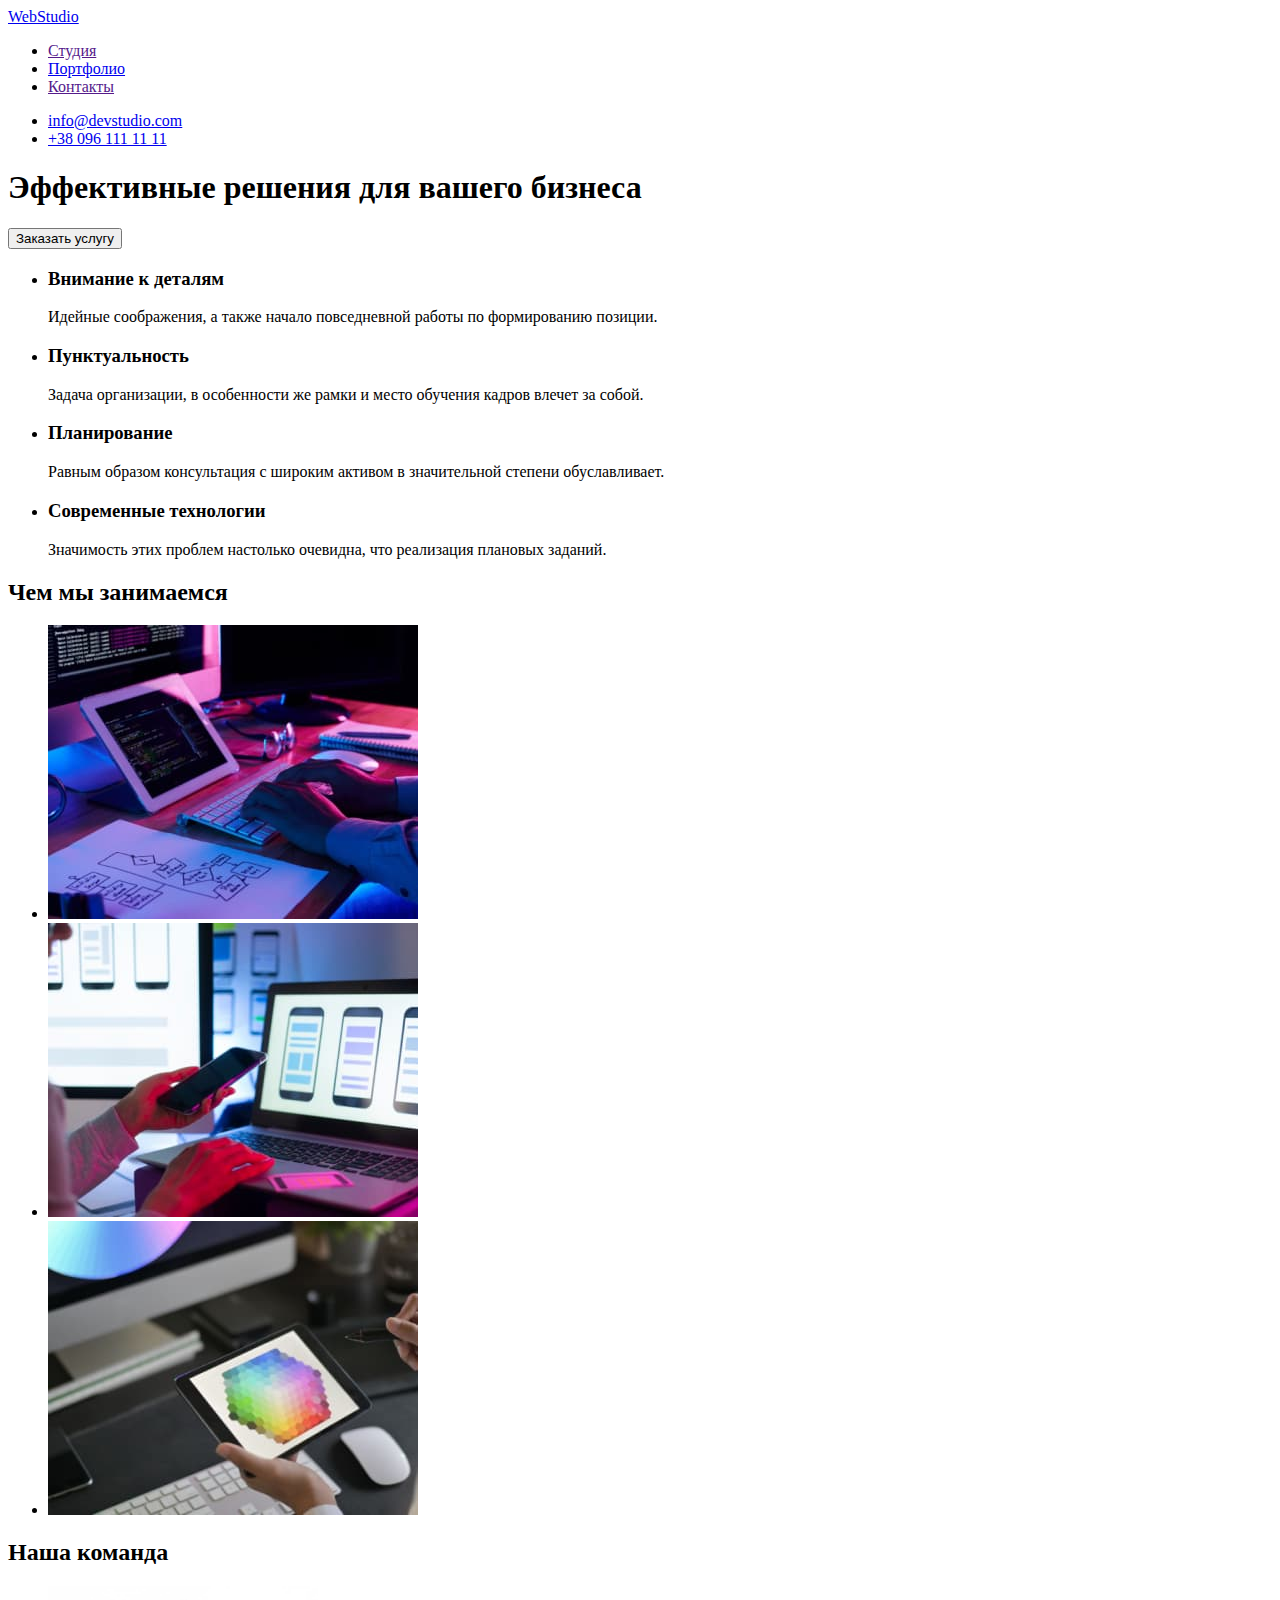
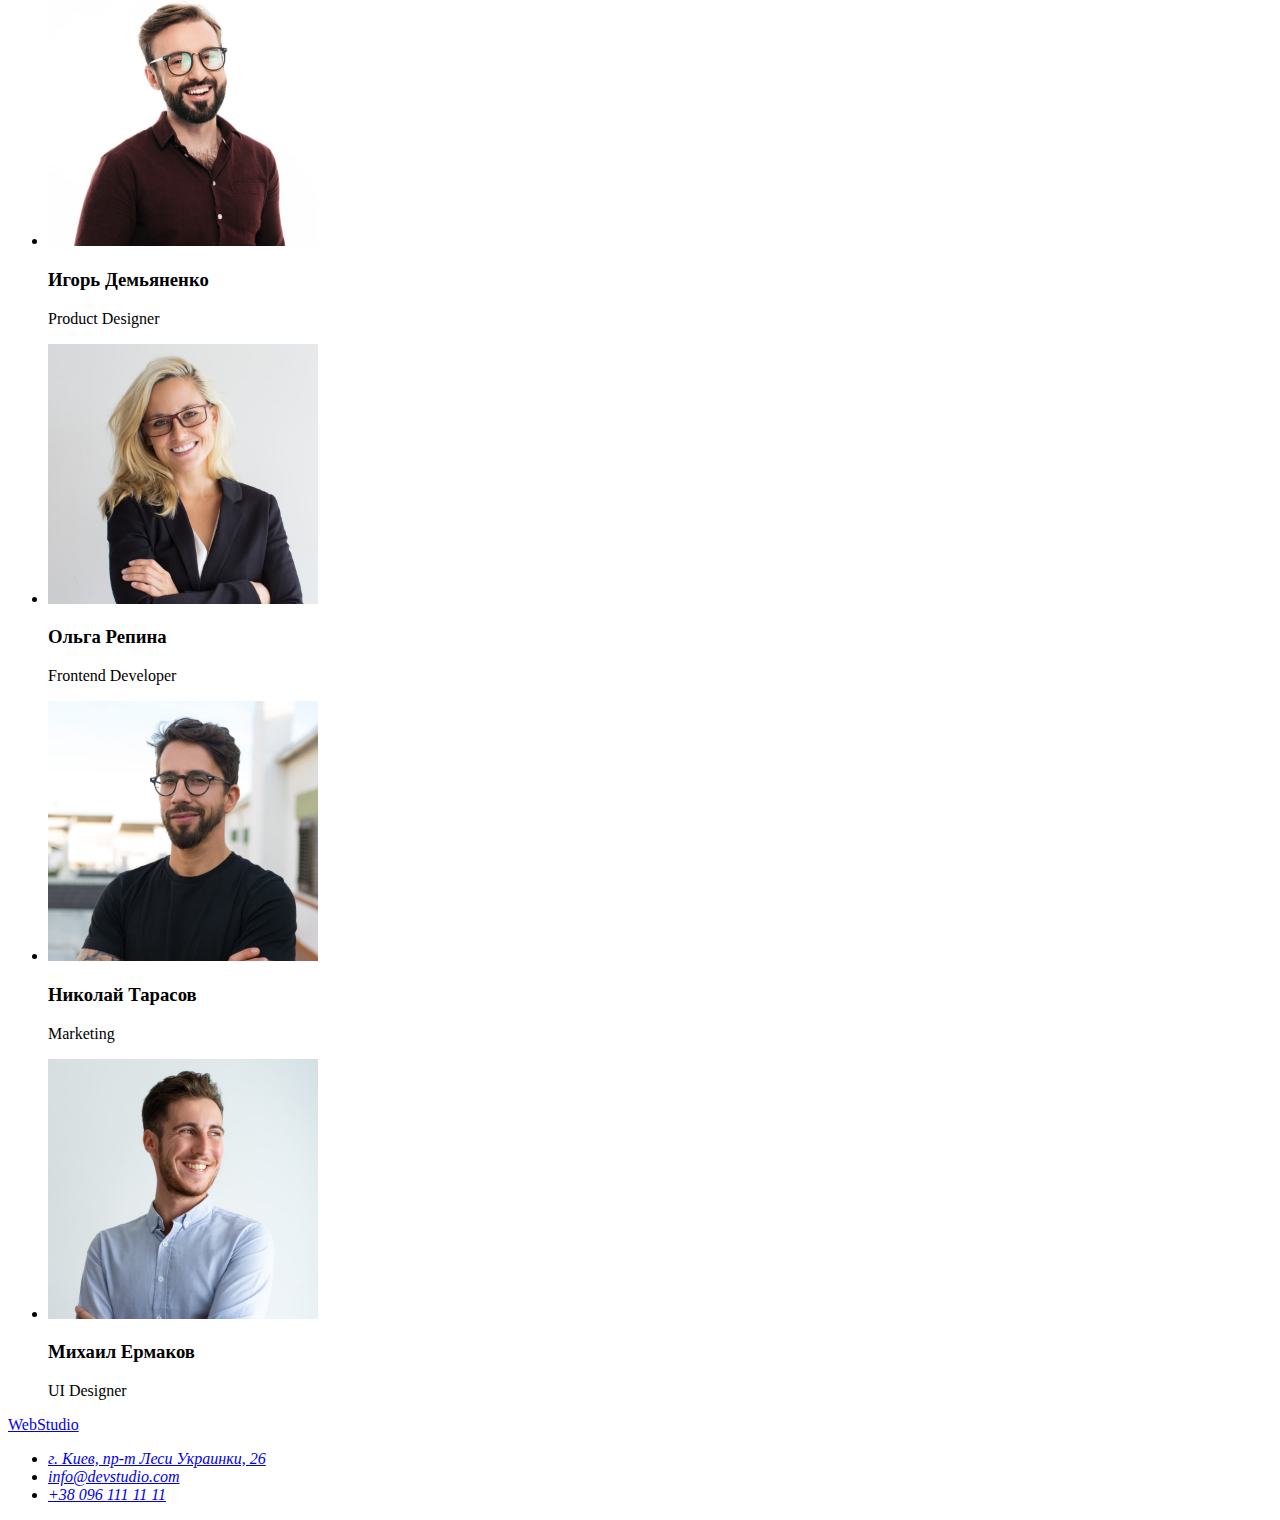
==== index.html @ f6ebe07a "добавил портфолио" ====
<!DOCTYPE html>
<html lang="ru">
  <head>
    <meta charset="UTF-8" />
    <meta http-equiv="X-UA-Compatible" content="IE=edge" />
    <meta name="viewport" content="width=device-width, initial-scale=1.0" />
    <title>Document</title>
    <link rel="stylesheet" href="./css/style.css" />
    <link rel="preconnect" href="https://fonts.gstatic.com" />
  </head>

  <body>
    <!-- Шапка сайта -->
    <header>
      <a href="/" lang="en"> WebStudio </a>
      <nav>
        <ul>
          <li><a href="">Студия</a></li>
          <li><a href="portfolio.html">Портфолио</a></li>
          <li><a href="">Контакты</a></li>
        </ul>
      </nav>
      <ul>
        <li><a href="mailto:info@devstudio.com">info@devstudio.com</a></li>
        <li><a href="tel:+380961111111">+38 096 111 11 11</a></li>
      </ul>
    </header>
    <main>
      <div>
        <!--Герой-->
        <section class="hero">
          <h1>Эффективные решения для вашего бизнеса</h1>
          <button type="button">Заказать услугу</button>
        </section>
      </div>
      <!--Сильные стороны-->
      <section>
        <ul>
          <li>
            <h3>Внимание к деталям</h3>
            <p>Идейные соображения, а также начало повседневной работы по формированию позиции.</p>
          </li>
          <li>
            <h3>Пунктуальность</h3>
            <p>
              Задача организации, в особенности же рамки и место обучения кадров влечет за собой.
            </p>
          </li>
          <li>
            <h3>Планирование</h3>
            <p>
              Равным образом консультация с широким активом в значительной степени обуславливает.
            </p>
          </li>
          <li>
            <h3>Современные технологии</h3>
            <p>Значимость этих проблем настолько очевидна, что реализация плановых заданий.</p>
          </li>
        </ul>
        <h2>Чем мы занимаемся</h2>
        <ul>
          <li>
            <img
              src="./images/img-1.jpg"
              alt="Кто то печатает на ноутбуке"
              width="370"
              height="294"
            />
          </li>
          <li>
            <img
              src="./images/img-2.jpg"
              alt="Кто держит в руках телефон и смотрит в ноутбук"
              width="370"
              height="294"
            />
          </li>
          <li>
            <img
              src="./images/img-3.jpg"
              alt="Кто то смотрит в планшет с картинкой"
              width="370"
              height="294"
            />
          </li>
        </ul>
      </section>
      <!-- Наша команда -->
      <section>
        <h2>Наша команда</h2>
        <ul>
          <li>
            <img
              src="./images/igor-1.jpg"
              alt="фото мужчины в красной рубашке"
              width="270"
              height="260"
            />
            <h3>Игорь Демьяненко</h3>
            <p lang="en">Product Designer</p>
          </li>
        </ul>
        <ul>
          <li>
            <img src="./images/olga.jpg" alt="фото женщины в пиджаке" width="270" height="260" />
            <h3>Ольга Репина</h3>
            <p lang="en">Frontend Developer</p>
          </li>
        </ul>
        <ul>
          <li>
            <img
              src="./images/mihail.jpg"
              alt="фото мужчины в синей рубашке"
              width="270"
              height="260"
            />
            <h3>Николай Тарасов</h3>
            <p lang="en">Marketing</p>
          </li>
        </ul>
        <ul>
          <li>
            <img
              src="./images/nikolay.jpg"
              alt="фото мужчины в черной футболке"
              width="270"
              height="260"
            />
            <h3>Михаил Ермаков</h3>
            <p lang="en">UI Designer</p>
          </li>
        </ul>
      </section>
    </main>
    <!--Подвал-->
    <footer>
      <a href="/" lang="en"> WebStudio </a>
      <address>
        <ul>
          <li><a href="г.Киев,пр-т-Леси-Украинки,26">г. Киев, пр-т Леси Украинки, 26</a></li>
          <li><a href="mailto:info@devstudio.com">info@devstudio.com</a></li>
          <li><a href="tel:+380961111111">+38 096 111 11 11</a></li>
        </ul>
      </address>
    </footer>
  </body>
</html>
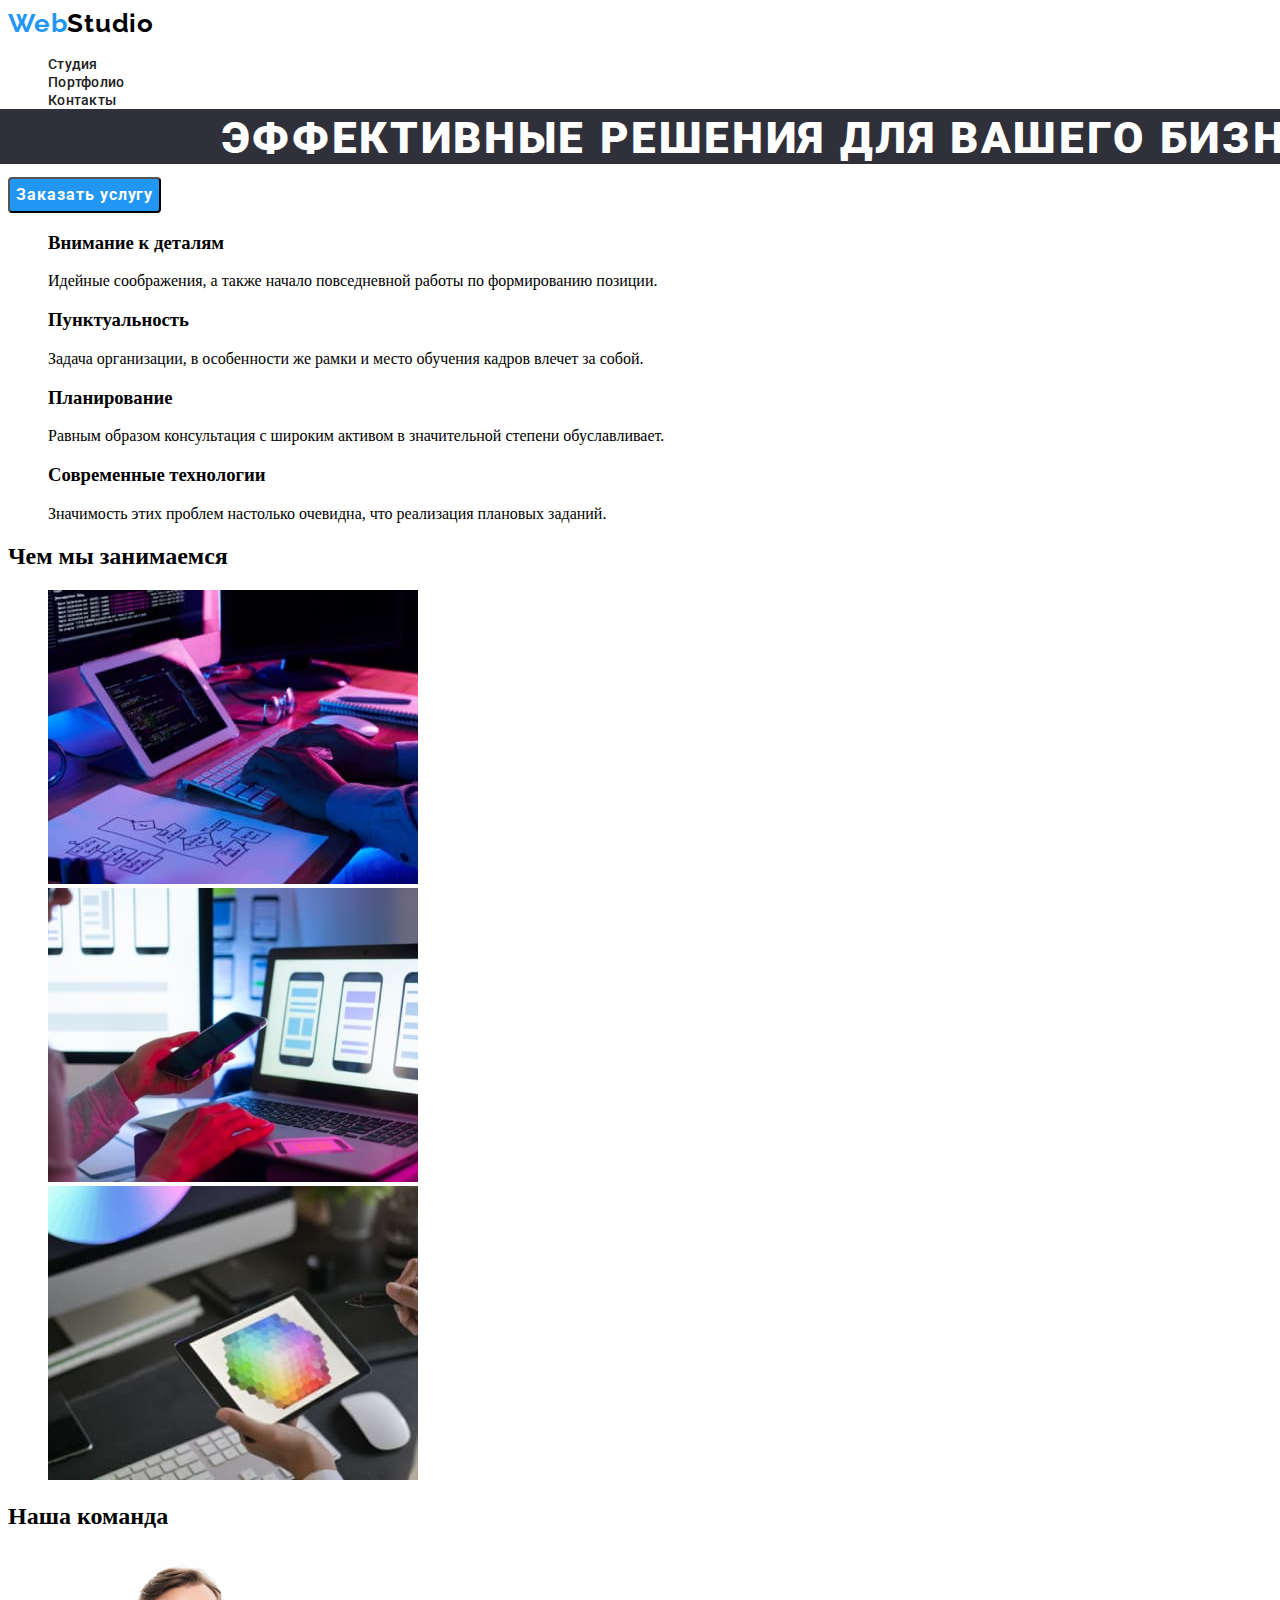
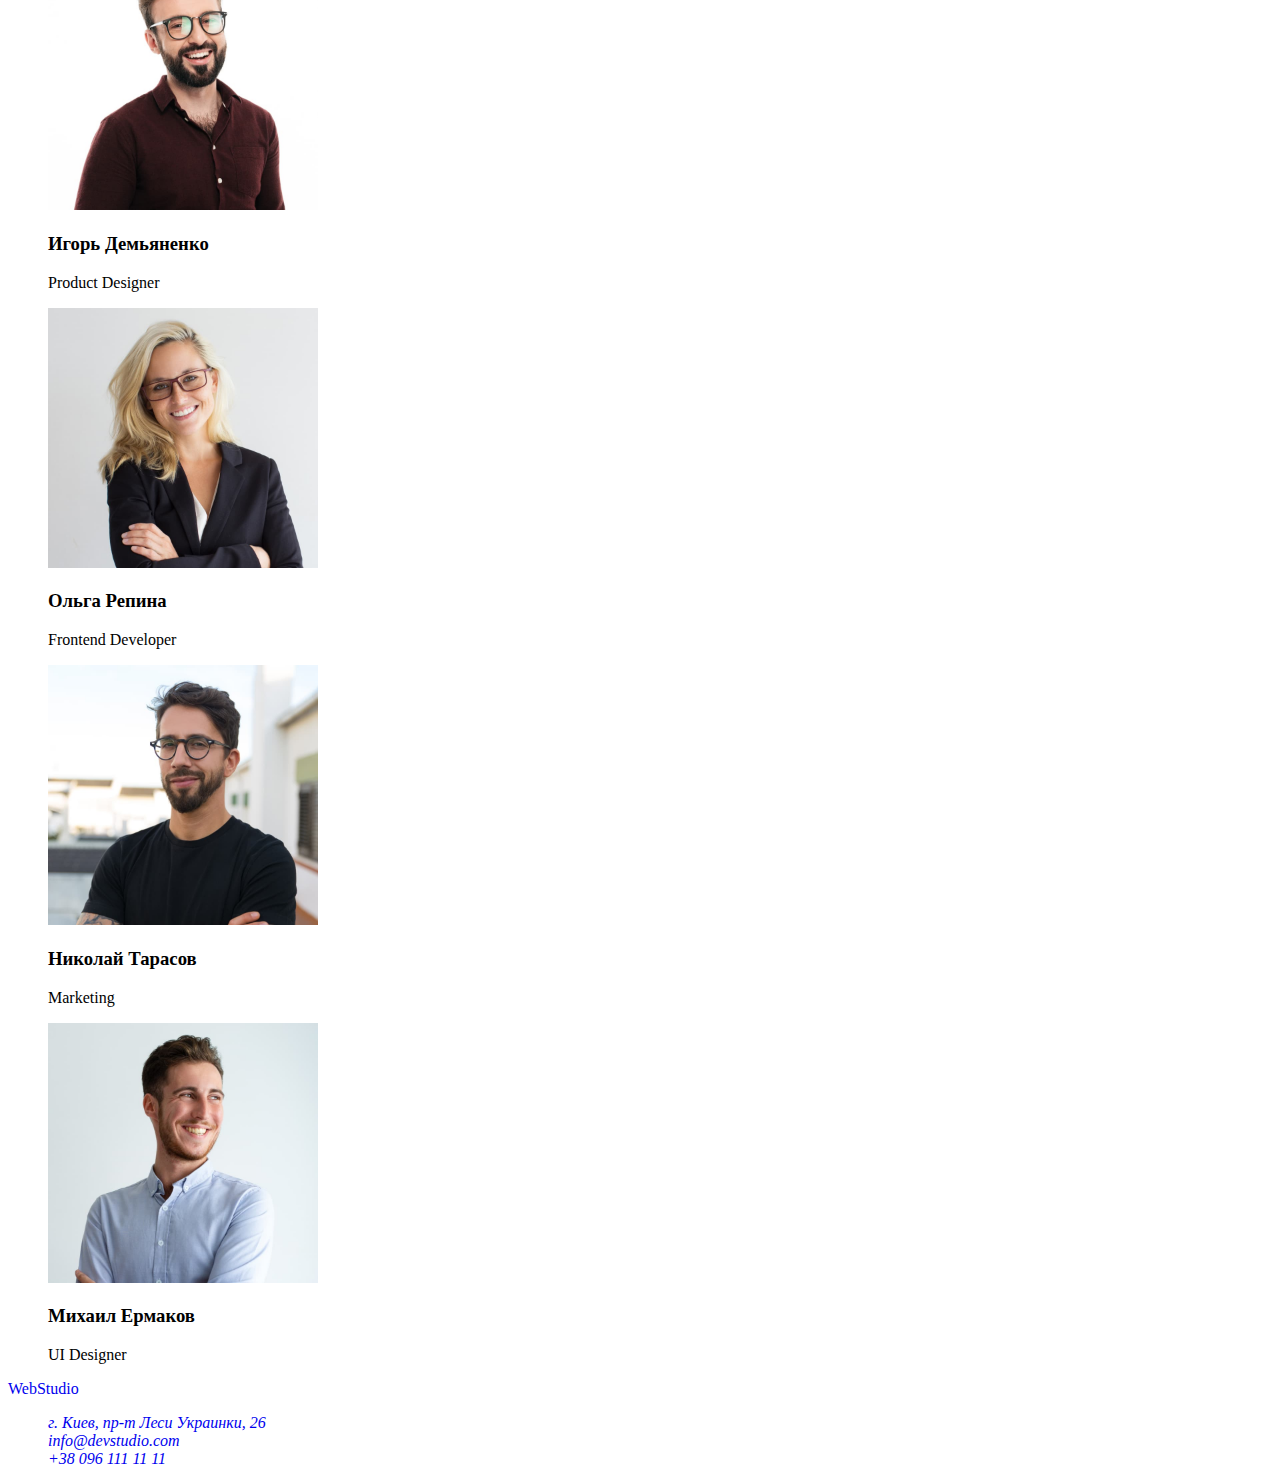
==== commit 668c1b3c: "добавил стили" ====
--- a/index.html
+++ b/index.html
@@ -5,37 +5,44 @@
     <meta http-equiv="X-UA-Compatible" content="IE=edge" />
     <meta name="viewport" content="width=device-width, initial-scale=1.0" />
     <title>Document</title>
+    <link rel="preconnect" href="https://fonts.googleapis.com" />
+    <link rel="preconnect" href="https://fonts.gstatic.com" crossorigin />
+    <link
+      href="https://fonts.googleapis.com/css2?family=Raleway:wght@700&family=Roboto:wght@400;500;700;900&display=swap"
+      rel="stylesheet"
+    />
     <link rel="stylesheet" href="./css/style.css" />
-    <link rel="preconnect" href="https://fonts.gstatic.com" />
   </head>
 
   <body>
     <!-- Шапка сайта -->
-    <header>
-      <a href="/" lang="en"> WebStudio </a>
-      <nav>
-        <ul>
-          <li><a href="">Студия</a></li>
-          <li><a href="portfolio.html">Портфолио</a></li>
-          <li><a href="">Контакты</a></li>
+    <header class="header">
+      <a class="link logo" href="/" lang="en">Web<span class="logo-studio">Studio</span></a>
+      <nav class="navigation">
+        <ul class="nav-list list">
+          <li><a class="nav-list-link link" href="">Студия</a></li>
+          <li><a class="nav-list-link link" href="portfolio.html">Портфолио</a></li>
+          <li><a class="nav-list-link link" href="">Контакты</a></li>
         </ul>
       </nav>
-      <ul>
-        <li><a href="mailto:info@devstudio.com">info@devstudio.com</a></li>
-        <li><a href="tel:+380961111111">+38 096 111 11 11</a></li>
+      <ul class="list">
+        <li>
+          <a class="contact-section link" href="mailto:info@devstudio.com">info@devstudio.com</a>
+        </li>
+        <li><a class="contact-section link" href="tel:+380961111111">+38 096 111 11 11</a></li>
       </ul>
     </header>
-    <main>
-      <div>
+    <main class="">
+      <div class="">
         <!--Герой-->
         <section class="hero">
-          <h1>Эффективные решения для вашего бизнеса</h1>
-          <button type="button">Заказать услугу</button>
+          <h1 class="title">Эффективные решения для вашего бизнеса</h1>
+          <button class="modal-btn" type="button">Заказать услугу</button>
         </section>
       </div>
       <!--Сильные стороны-->
-      <section>
-        <ul>
+      <section class="">
+        <ul class="list">
           <li>
             <h3>Внимание к деталям</h3>
             <p>Идейные соображения, а также начало повседневной работы по формированию позиции.</p>
@@ -58,7 +65,7 @@
           </li>
         </ul>
         <h2>Чем мы занимаемся</h2>
-        <ul>
+        <ul class="list">
           <li>
             <img
               src="./images/img-1.jpg"
@@ -86,9 +93,9 @@
         </ul>
       </section>
       <!-- Наша команда -->
-      <section>
+      <section class="">
         <h2>Наша команда</h2>
-        <ul>
+        <ul class="list">
           <li>
             <img
               src="./images/igor-1.jpg"
@@ -100,14 +107,14 @@
             <p lang="en">Product Designer</p>
           </li>
         </ul>
-        <ul>
+        <ul class="list">
           <li>
             <img src="./images/olga.jpg" alt="фото женщины в пиджаке" width="270" height="260" />
             <h3>Ольга Репина</h3>
             <p lang="en">Frontend Developer</p>
           </li>
         </ul>
-        <ul>
+        <ul class="list">
           <li>
             <img
               src="./images/mihail.jpg"
@@ -119,7 +126,7 @@
             <p lang="en">Marketing</p>
           </li>
         </ul>
-        <ul>
+        <ul class="list">
           <li>
             <img
               src="./images/nikolay.jpg"
@@ -134,13 +141,15 @@
       </section>
     </main>
     <!--Подвал-->
-    <footer>
-      <a href="/" lang="en"> WebStudio </a>
-      <address>
-        <ul>
-          <li><a href="г.Киев,пр-т-Леси-Украинки,26">г. Киев, пр-т Леси Украинки, 26</a></li>
-          <li><a href="mailto:info@devstudio.com">info@devstudio.com</a></li>
-          <li><a href="tel:+380961111111">+38 096 111 11 11</a></li>
+    <footer class="">
+      <a class="link" href="/" lang="en"> Web<span class="">Studio</span></a>
+      <address class="contacts">
+        <ul class="list">
+          <li>
+            <a class="link" href="г.Киев,пр-т-Леси-Украинки,26">г. Киев, пр-т Леси Украинки, 26</a>
+          </li>
+          <li><a class="link" href="mailto:info@devstudio.com">info@devstudio.com</a></li>
+          <li><a class="link" href="tel:+380961111111">+38 096 111 11 11</a></li>
         </ul>
       </address>
     </footer>
--- a/css/style.css
+++ b/css/style.css
@@ -0,0 +1,105 @@
+.list {
+  list-style: none;
+}
+.link {
+  text-decoration: none;
+}
+/* Шапка сайта */
+
+.logo {
+  font-family: 'Raleway', sans-serif;
+  font-style: normal;
+  font-weight: bold;
+  font-size: 26px;
+  line-height: 1.19;
+  letter-spacing: 0.03em;
+
+  color: #2196f3;
+}
+.logo-studio {
+  color: #000000;
+}
+.nav-list-link {
+  font-family: 'Roboto', sans-serif;
+  font-weight: 500;
+  font-size: 14px;
+  line-height: 1.14;
+  letter-spacing: 0.02em;
+
+  color: #212121;
+}
+
+.nav-list-link:hover,
+.nav-list-link:focus {
+  color: #2196f3;
+}
+
+.contact-section {
+  font-family: 'Roboto', sans-serif;
+  font-weight: 500;
+  font-size: 14px;
+  line-height: 1.14;
+  letter-spacing: 0.02em;
+
+  color: #757575;
+}
+
+.contact-section:hover,
+.contact-section:focus {
+  color: #2196f3;
+}
+/* Герой */
+.title {
+  font-family: 'Roboto', sans-serif;
+  font-style: normal;
+  font-weight: 900;
+  font-size: 44px;
+  line-height: 1.36;
+  /* or 136% */
+
+  text-align: center;
+  letter-spacing: 0.06em;
+  text-transform: uppercase;
+
+  color: #ffffff;
+
+  position: absolute;
+  width: 1600px;
+  height: 55px;
+  left: 0px;
+  top: 80px;
+
+  background: #2f303a;
+}
+
+.modal-btn {
+  /* position: absolute;
+  width: 200px;
+  height: 50px;
+  left: 700px;
+  top: 430px; */
+
+  background: #2196f3;
+  /* box-shadow: 0px 4px 4px rgba(0, 0, 0, 0.15); */
+
+  border-radius: 4px;
+  font-family: 'Roboto', sans-serif;
+  font-style: normal;
+  font-weight: bold;
+  font-size: 16px;
+  line-height: 30px;
+  cursor: pointer;
+  /* identical to box height, or 187% */
+
+  display: flex;
+  align-items: center;
+  text-align: center;
+  letter-spacing: 0.06em;
+
+  color: #ffffff;
+}
+
+.modal-btn:hover,
+.modal-btn:focus {
+  color: #188ce8;
+}
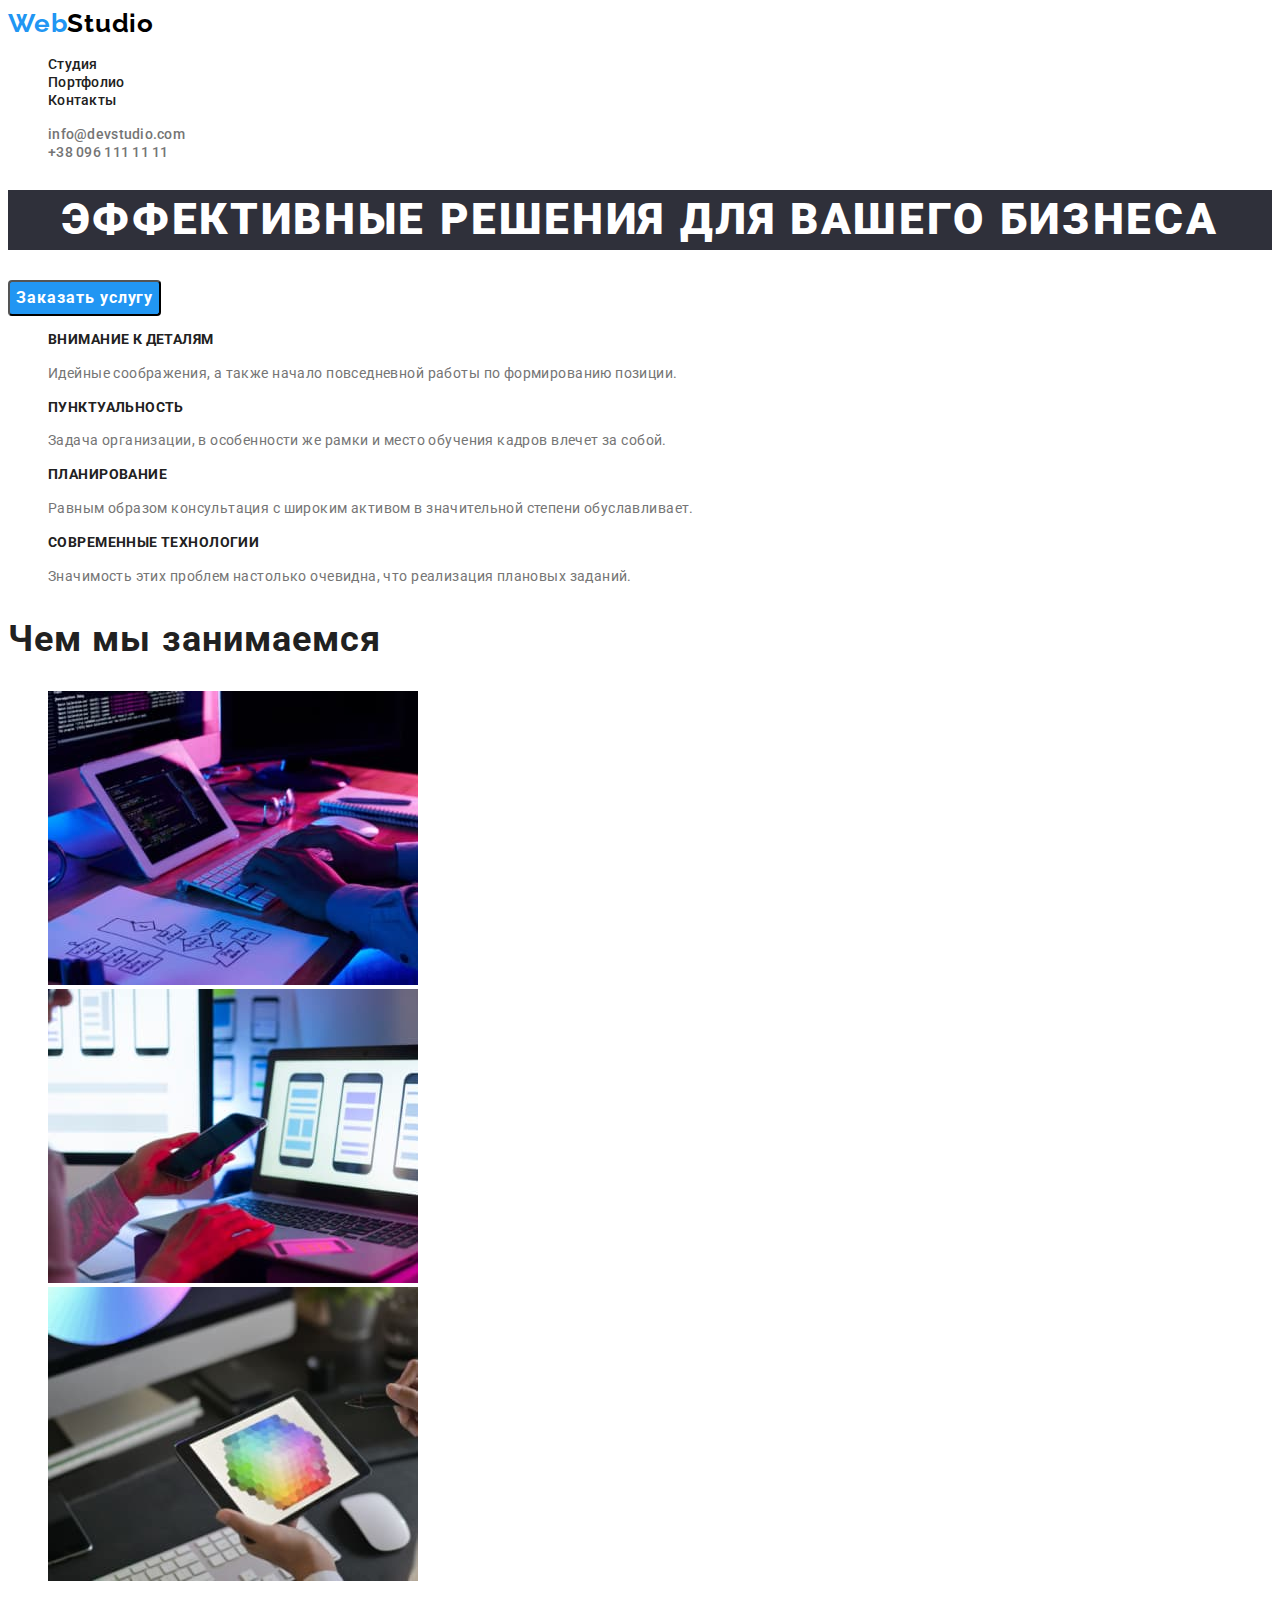
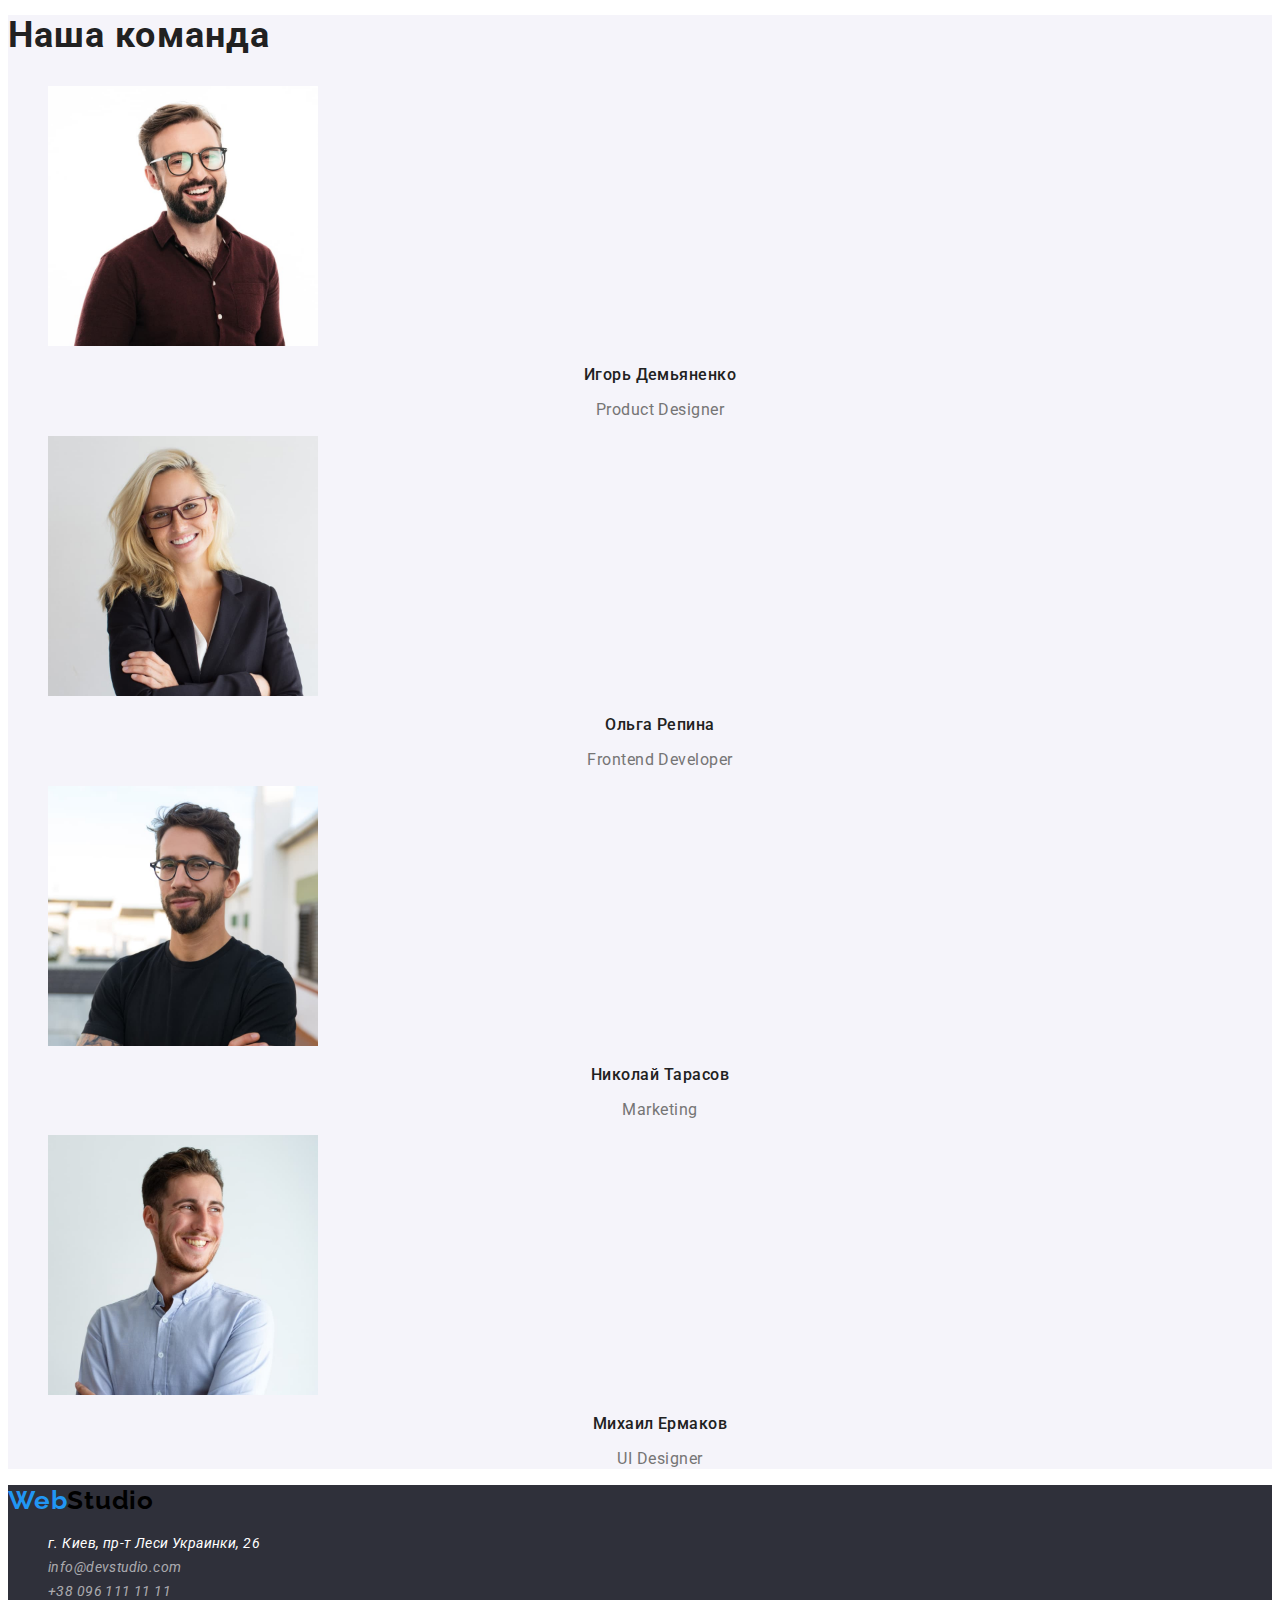
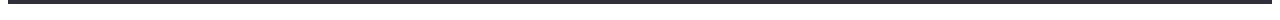
==== commit fbc32c48: "Добавил стили" ====
--- a/index.html
+++ b/index.html
@@ -32,7 +32,7 @@
         <li><a class="contact-section link" href="tel:+380961111111">+38 096 111 11 11</a></li>
       </ul>
     </header>
-    <main class="">
+    <main class="main">
       <div class="">
         <!--Герой-->
         <section class="hero">
@@ -44,27 +44,31 @@
       <section class="">
         <ul class="list">
           <li>
-            <h3>Внимание к деталям</h3>
-            <p>Идейные соображения, а также начало повседневной работы по формированию позиции.</p>
+            <h3 class="caption">Внимание к деталям</h3>
+            <p class="text">
+              Идейные соображения, а также начало повседневной работы по формированию позиции.
+            </p>
           </li>
           <li>
-            <h3>Пунктуальность</h3>
-            <p>
+            <h3 class="caption">Пунктуальность</h3>
+            <p class="text">
               Задача организации, в особенности же рамки и место обучения кадров влечет за собой.
             </p>
           </li>
           <li>
-            <h3>Планирование</h3>
-            <p>
+            <h3 class="caption">Планирование</h3>
+            <p class="text">
               Равным образом консультация с широким активом в значительной степени обуславливает.
             </p>
           </li>
           <li>
-            <h3>Современные технологии</h3>
-            <p>Значимость этих проблем настолько очевидна, что реализация плановых заданий.</p>
+            <h3 class="caption">Современные технологии</h3>
+            <p class="text">
+              Значимость этих проблем настолько очевидна, что реализация плановых заданий.
+            </p>
           </li>
         </ul>
-        <h2>Чем мы занимаемся</h2>
+        <h2 class="section-heading">Чем мы занимаемся</h2>
         <ul class="list">
           <li>
             <img
@@ -93,8 +97,8 @@
         </ul>
       </section>
       <!-- Наша команда -->
-      <section class="">
-        <h2>Наша команда</h2>
+      <section class="profession">
+        <h2 class="team">Наша команда</h2>
         <ul class="list">
           <li>
             <img
@@ -103,15 +107,15 @@
               width="270"
               height="260"
             />
-            <h3>Игорь Демьяненко</h3>
-            <p lang="en">Product Designer</p>
+            <h3 class="employee">Игорь Демьяненко</h3>
+            <p class="employee-profession" lang="en">Product Designer</p>
           </li>
         </ul>
         <ul class="list">
           <li>
             <img src="./images/olga.jpg" alt="фото женщины в пиджаке" width="270" height="260" />
-            <h3>Ольга Репина</h3>
-            <p lang="en">Frontend Developer</p>
+            <h3 class="employee">Ольга Репина</h3>
+            <p class="employee-profession" lang="en">Frontend Developer</p>
           </li>
         </ul>
         <ul class="list">
@@ -122,8 +126,8 @@
               width="270"
               height="260"
             />
-            <h3>Николай Тарасов</h3>
-            <p lang="en">Marketing</p>
+            <h3 class="employee">Николай Тарасов</h3>
+            <p class="employee-profession" lang="en">Marketing</p>
           </li>
         </ul>
         <ul class="list">
@@ -134,22 +138,26 @@
               width="270"
               height="260"
             />
-            <h3>Михаил Ермаков</h3>
-            <p lang="en">UI Designer</p>
+            <h3 class="employee">Михаил Ермаков</h3>
+            <p class="employee-profession" lang="en">UI Designer</p>
           </li>
         </ul>
       </section>
     </main>
     <!--Подвал-->
-    <footer class="">
-      <a class="link" href="/" lang="en"> Web<span class="">Studio</span></a>
-      <address class="contacts">
+    <footer class="footer">
+      <a class="link logo" href="/" lang="en">Web<span class="logo-studio">Studio</span></a>
+      <address class="c">
         <ul class="list">
           <li>
-            <a class="link" href="г.Киев,пр-т-Леси-Украинки,26">г. Киев, пр-т Леси Украинки, 26</a>
+            <a class="contact link" href="г.Киев,пр-т-Леси-Украинки,26"
+              >г. Киев, пр-т Леси Украинки, 26</a
+            >
           </li>
-          <li><a class="link" href="mailto:info@devstudio.com">info@devstudio.com</a></li>
-          <li><a class="link" href="tel:+380961111111">+38 096 111 11 11</a></li>
+          <li>
+            <a class="contact-contact link" href="mailto:info@devstudio.com">info@devstudio.com</a>
+          </li>
+          <li><a class="contact-contact link" href="tel:+380961111111">+38 096 111 11 11</a></li>
         </ul>
       </address>
     </footer>
--- a/css/style.css
+++ b/css/style.css
@@ -5,10 +5,18 @@
   text-decoration: none;
 }
 /* Шапка сайта */
+.header {
+  /* position: absolute;
+  width: 1600px;
+  height: 80px;
+  left: 0px;
+  top: 0px; */
+
+  background: #ffffff;
+}
 
 .logo {
   font-family: 'Raleway', sans-serif;
-  font-style: normal;
   font-weight: bold;
   font-size: 26px;
   line-height: 1.19;
@@ -48,10 +56,19 @@
 .contact-section:focus {
   color: #2196f3;
 }
-/* Герой */
+/* Конец шапки сайта */
+
+/* Начало секции Герой */
+
+.main {
+  /* position: relative;
+  width: 1600px;
+  height: 2349px; */
+
+  background: #ffffff;
+}
 .title {
   font-family: 'Roboto', sans-serif;
-  font-style: normal;
   font-weight: 900;
   font-size: 44px;
   line-height: 1.36;
@@ -63,11 +80,11 @@
 
   color: #ffffff;
 
-  position: absolute;
-  width: 1600px;
-  height: 55px;
-  left: 0px;
-  top: 80px;
+  /* position: absolute;
+  width: 1600px;
+  height: 60px;
+  left: 0px;
+  top: 80px; */
 
   background: #2f303a;
 }
@@ -84,10 +101,9 @@
 
   border-radius: 4px;
   font-family: 'Roboto', sans-serif;
-  font-style: normal;
-  font-weight: bold;
-  font-size: 16px;
-  line-height: 30px;
+  font-weight: bold;
+  font-size: 16px;
+  line-height: 1.87;
   cursor: pointer;
   /* identical to box height, or 187% */
 
@@ -103,3 +119,151 @@
 .modal-btn:focus {
   color: #188ce8;
 }
+/* Конец секции герой */
+/* Начало секции чем мы занимаемся */
+.caption {
+  font-family: 'Roboto', sans-serif;
+  font-weight: bold;
+  font-size: 14px;
+  line-height: 1.14;
+  letter-spacing: 0.03em;
+  text-transform: uppercase;
+
+  color: #212121;
+}
+
+.text {
+  font-family: 'Roboto', sans-serif;
+  font-weight: normal;
+  font-size: 14px;
+  line-height: 1.71;
+  letter-spacing: 0.03em;
+
+  color: #757575;
+}
+
+.section-heading {
+  font-family: 'Roboto', sans-serif;
+  font-weight: bold;
+  font-size: 36px;
+  line-height: 1.16;
+  /* text-align: center; */
+  letter-spacing: 0.03em;
+
+  color: #212121;
+}
+/* Конец секци чем мы занимаемся  */
+/* Начало секции наша команда */
+.profession {
+  /* position: absolute;
+  width: 1600px;
+  height: 648px;
+  left: 0px;
+  top: 1449px; */
+
+  background: #f5f4fa;
+}
+
+.team {
+  font-family: 'Roboto', sans-serif;
+  font-weight: bold;
+  font-size: 36px;
+  line-height: 1.16;
+  /* text-align: center; */
+  letter-spacing: 0.03em;
+
+  color: #212121;
+}
+.employee {
+  font-family: 'Roboto', sans-serif;
+  font-weight: 500;
+  font-size: 16px;
+  line-height: 1.18;
+  /* identical to box height */
+
+  text-align: center;
+  letter-spacing: 0.03em;
+
+  color: #212121;
+}
+.employee-profession {
+  font-family: 'Roboto', sans-serif;
+  font-weight: normal;
+  font-size: 16px;
+  line-height: 1.18;
+  /* identical to box height */
+
+  text-align: center;
+  letter-spacing: 0.03em;
+
+  color: #757575;
+}
+
+/* Конец секции наша команда */
+/* Начало подвала */
+
+.footer {
+  /* position: absolute;
+  width: 1600px;
+  height: 252px;
+  left: 0px;
+  top: 2097px; */
+
+  background: #2f303a;
+}
+
+.contact {
+  font-family: 'Roboto', sans-serif;
+  font-weight: normal;
+  font-size: 14px;
+  line-height: 1.71;
+  /* or 171% */
+
+  letter-spacing: 0.03em;
+
+  color: #ffffff;
+}
+.contact-contact {
+  font-family: 'Roboto', sans-serif;
+  font-weight: normal;
+  font-size: 14px;
+  line-height: 1.71;
+  /* or 171% */
+
+  letter-spacing: 0.03em;
+
+  color: rgba(255, 255, 255, 0.6);
+}
+/* Конец подвала */
+/* Начало секции портфолио */
+.button {
+  font-family: 'Roboto', sans-serif;
+  font-weight: 500;
+  font-size: 16px;
+  line-height: 1.62;
+  /* identical to box height, or 162% */
+  border-style: none;
+
+  /* text-align: center; */
+  letter-spacing: 0.03em;
+
+  color: #ffffff;
+  background-color: #2196f3;
+}
+.button:hover,
+.button:focus {
+}
+.button-list {
+  font-family: 'Roboto', sans-serif;
+
+  font-weight: 500;
+  font-size: 16px;
+  line-height: 1.62;
+  /* identical to box height, or 162% */
+  border-style: none;
+
+  text-align: center;
+  letter-spacing: 0.03em;
+
+  color: #212121;
+}
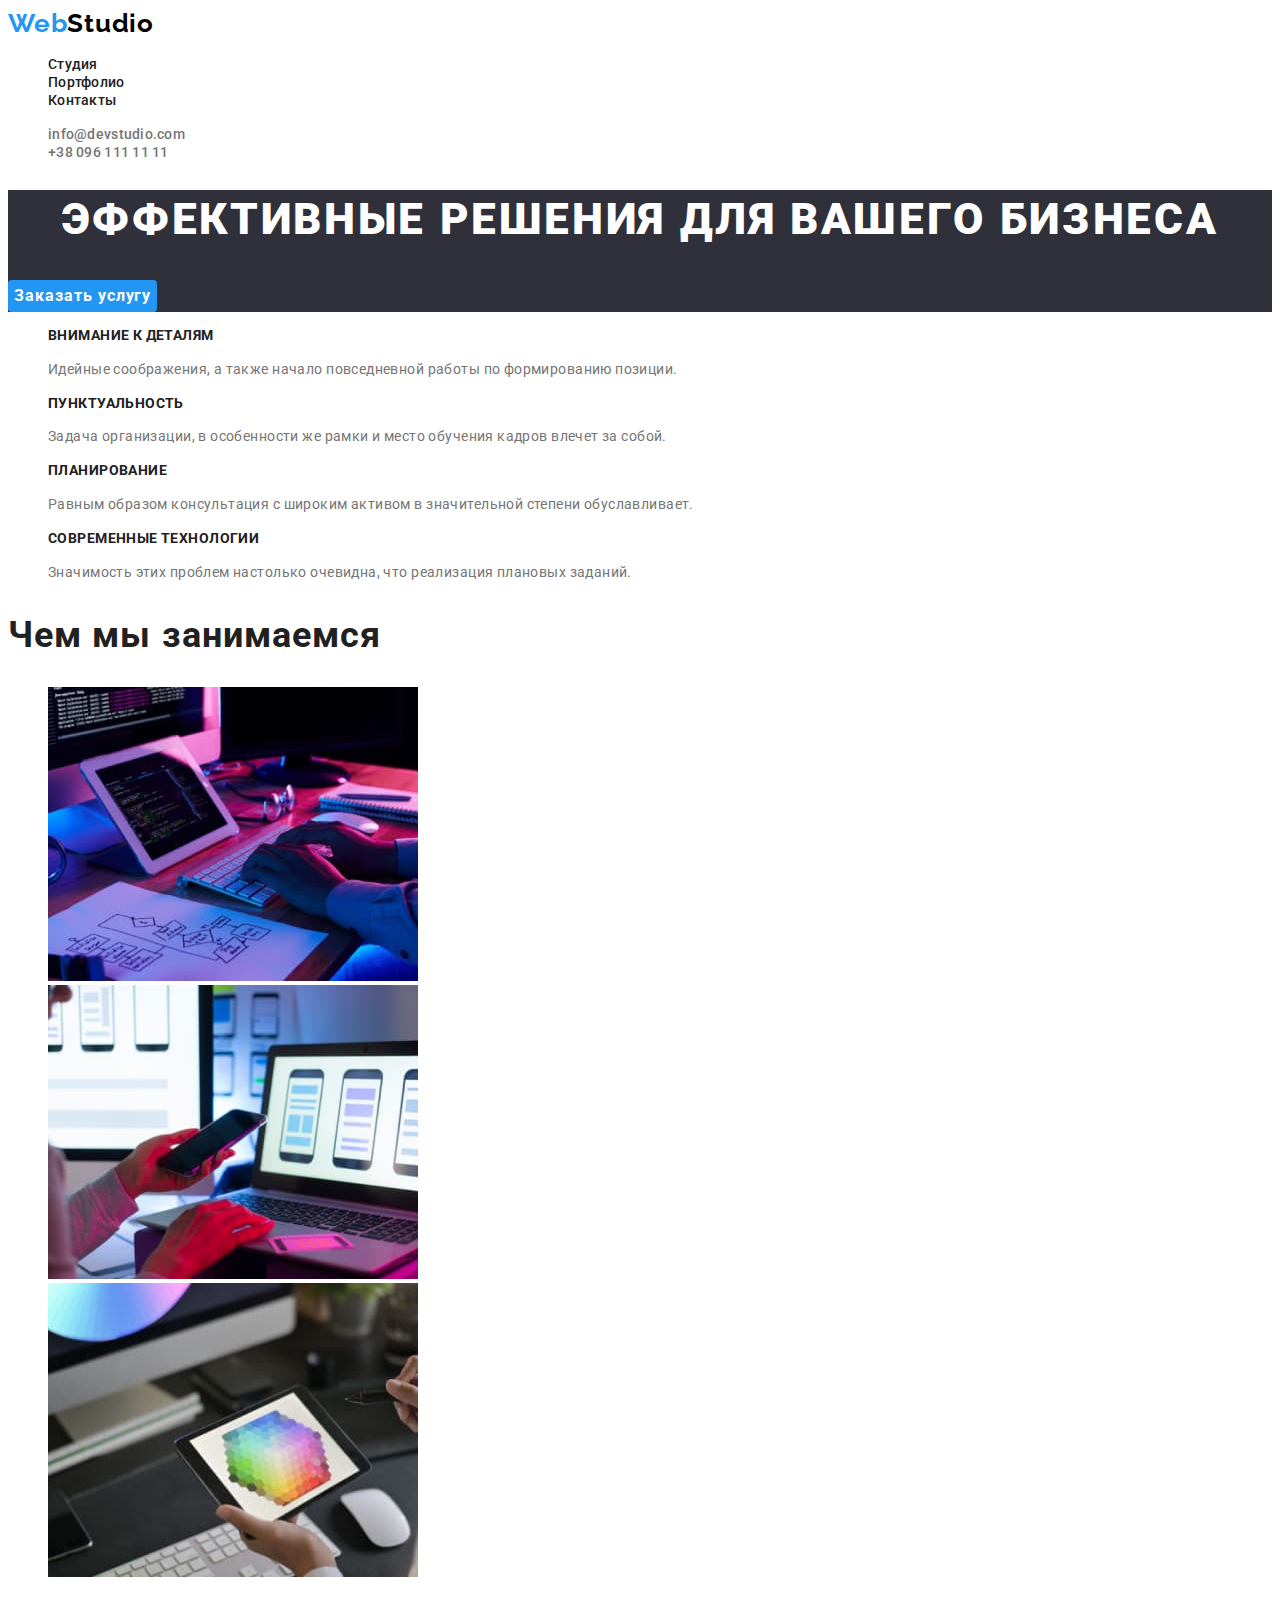
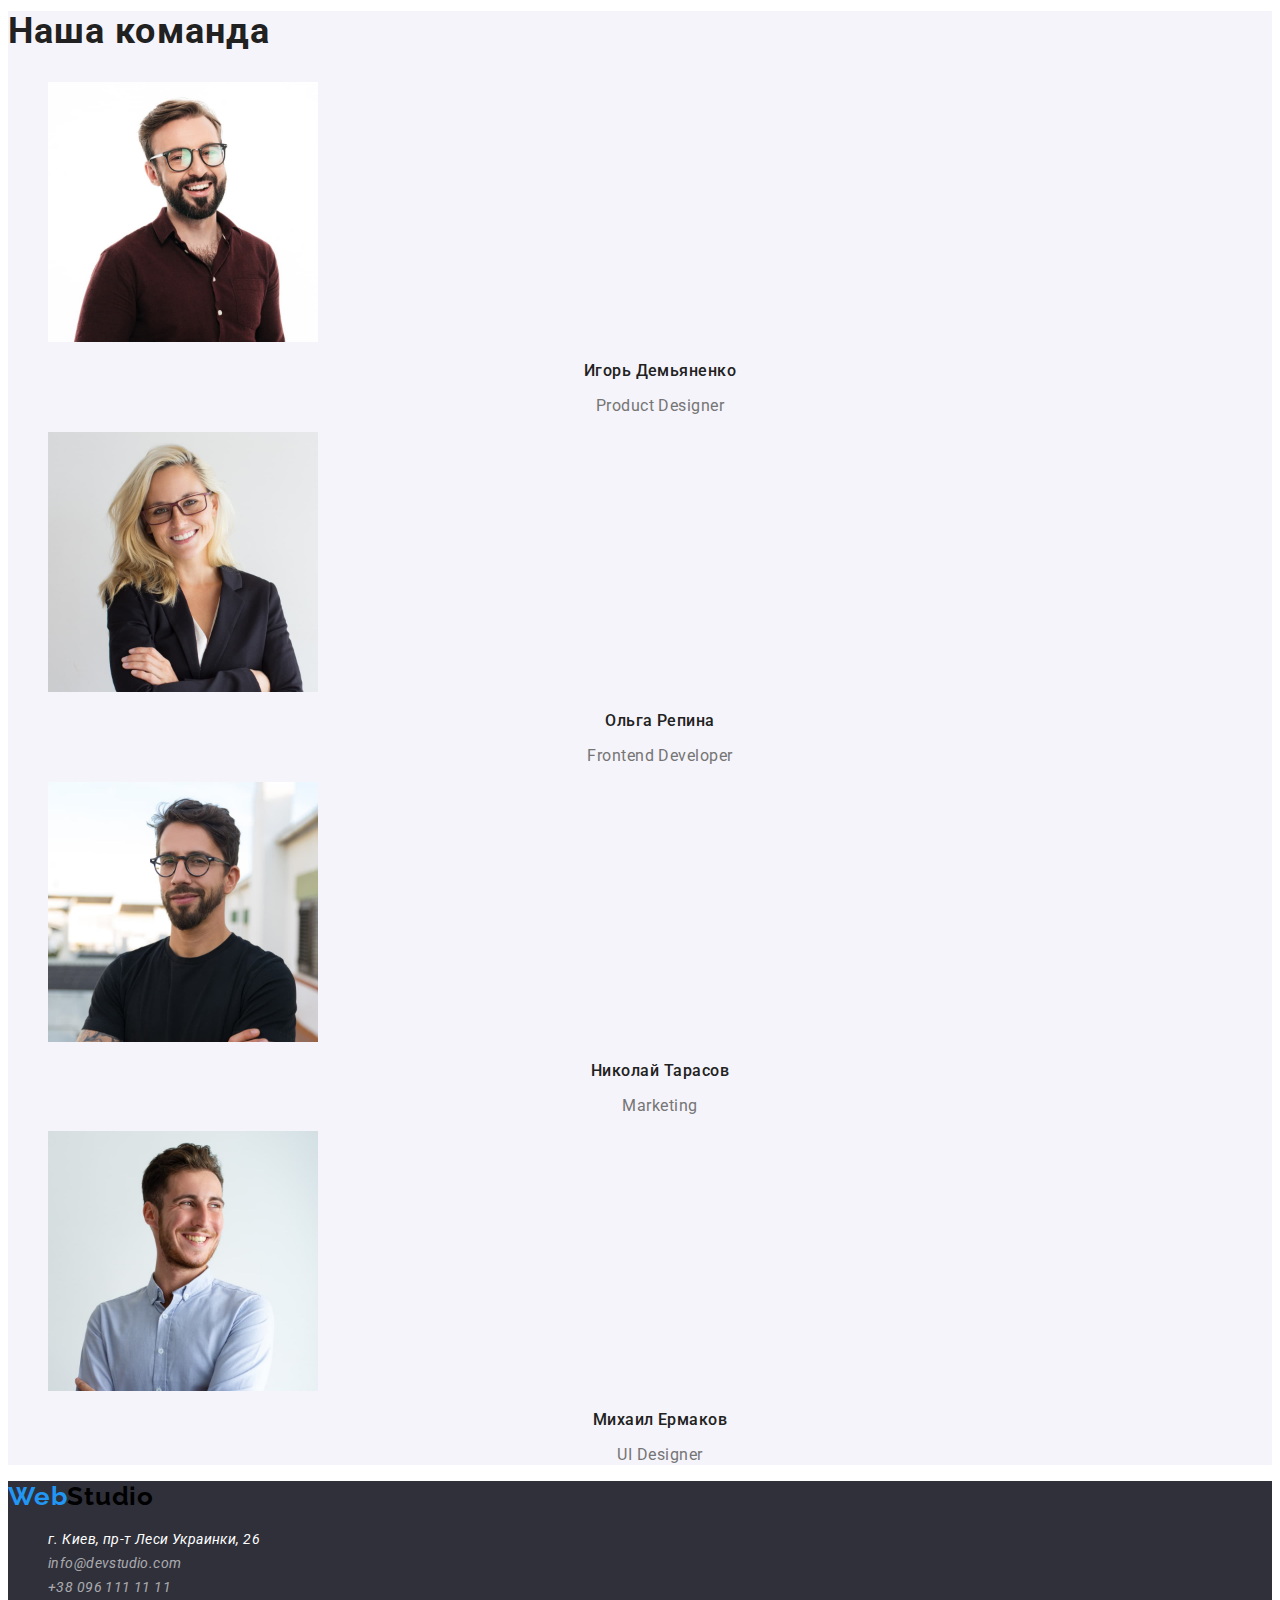
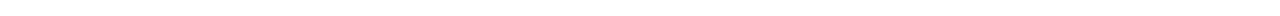
==== commit 4c2c882e: "Добавил стили" ====
--- a/index.html
+++ b/index.html
@@ -20,7 +20,7 @@
       <a class="link logo" href="/" lang="en">Web<span class="logo-studio">Studio</span></a>
       <nav class="navigation">
         <ul class="nav-list list">
-          <li><a class="nav-list-link link" href="">Студия</a></li>
+          <li><a class="nav-list-link link" href="index.html">Студия</a></li>
           <li><a class="nav-list-link link" href="portfolio.html">Портфолио</a></li>
           <li><a class="nav-list-link link" href="">Контакты</a></li>
         </ul>
@@ -33,9 +33,9 @@
       </ul>
     </header>
     <main class="main">
-      <div class="">
+      <div class="hero">
         <!--Герой-->
-        <section class="hero">
+        <section class="hero-section">
           <h1 class="title">Эффективные решения для вашего бизнеса</h1>
           <button class="modal-btn" type="button">Заказать услугу</button>
         </section>
--- a/css/style.css
+++ b/css/style.css
@@ -59,13 +59,14 @@
 /* Конец шапки сайта */
 
 /* Начало секции Герой */
-
-.main {
-  /* position: relative;
-  width: 1600px;
-  height: 2349px; */
-
-  background: #ffffff;
+.hero {
+  /* position: absolute;
+width: 1600px;
+height: 60px;
+left: 0px;
+top: 80px; */
+
+  background: #2f303a;
 }
 .title {
   font-family: 'Roboto', sans-serif;
@@ -79,46 +80,32 @@
   text-transform: uppercase;
 
   color: #ffffff;
-
-  /* position: absolute;
-  width: 1600px;
-  height: 60px;
-  left: 0px;
-  top: 80px; */
-
-  background: #2f303a;
 }
 
 .modal-btn {
-  /* position: absolute;
-  width: 200px;
-  height: 50px;
-  left: 700px;
-  top: 430px; */
-
-  background: #2196f3;
-  /* box-shadow: 0px 4px 4px rgba(0, 0, 0, 0.15); */
-
-  border-radius: 4px;
   font-family: 'Roboto', sans-serif;
   font-weight: bold;
   font-size: 16px;
   line-height: 1.87;
-  cursor: pointer;
   /* identical to box height, or 187% */
 
   display: flex;
   align-items: center;
   text-align: center;
   letter-spacing: 0.06em;
-
-  color: #ffffff;
-}
-
+  cursor: pointer;
+  border-style: none;
+  border-radius: 4px;
+
+  color: #ffffff;
+  background: #2196f3;
+}
 .modal-btn:hover,
 .modal-btn:focus {
   color: #188ce8;
-}
+  /* color: #ffffff; */
+}
+
 /* Конец секции герой */
 /* Начало секции чем мы занимаемся */
 .caption {
@@ -236,6 +223,15 @@
 }
 /* Конец подвала */
 /* Начало секции портфолио */
+.portfolio-section {
+  /* position: relative;
+  width: 1600px;
+  height: 1880px; */
+
+  background: #ffffff;
+}
+
+/* Оформление кнопок */
 .button {
   font-family: 'Roboto', sans-serif;
   font-weight: 500;
@@ -243,15 +239,18 @@
   line-height: 1.62;
   /* identical to box height, or 162% */
   border-style: none;
-
-  /* text-align: center; */
-  letter-spacing: 0.03em;
-
-  color: #ffffff;
-  background-color: #2196f3;
+  cursor: pointer;
+  border-radius: 4px;
+
+  text-align: center;
+  letter-spacing: 0.03em;
+
+  color: #ffffff;
+  background: #2196f3;
 }
 .button:hover,
 .button:focus {
+  color: #000;
 }
 .button-list {
   font-family: 'Roboto', sans-serif;
@@ -261,9 +260,40 @@
   line-height: 1.62;
   /* identical to box height, or 162% */
   border-style: none;
-
-  text-align: center;
-  letter-spacing: 0.03em;
-
-  color: #212121;
-}
+  cursor: pointer;
+  border-radius: 4px;
+
+  text-align: center;
+  letter-spacing: 0.03em;
+
+  color: #212121;
+  background: #f5f4fa;
+}
+.button-list:hover,
+.button-list:focus {
+  color: #2196f3;
+}
+/* Конец оформления кнопок */
+/* Начало секции примеры работ */
+.subtitle {
+  font-family: 'Roboto', sans-serif;
+  font-weight: bold;
+  font-size: 18px;
+  line-height: 36px;
+  /* identical to box height, or 200% */
+
+  letter-spacing: 0.06em;
+
+  color: #212121;
+}
+.tagline {
+  font-family: 'Roboto', sans-serif;
+  font-weight: normal;
+  font-size: 16px;
+  line-height: 30px;
+  /* identical to box height, or 187% */
+
+  letter-spacing: 0.03em;
+
+  color: #757575;
+}
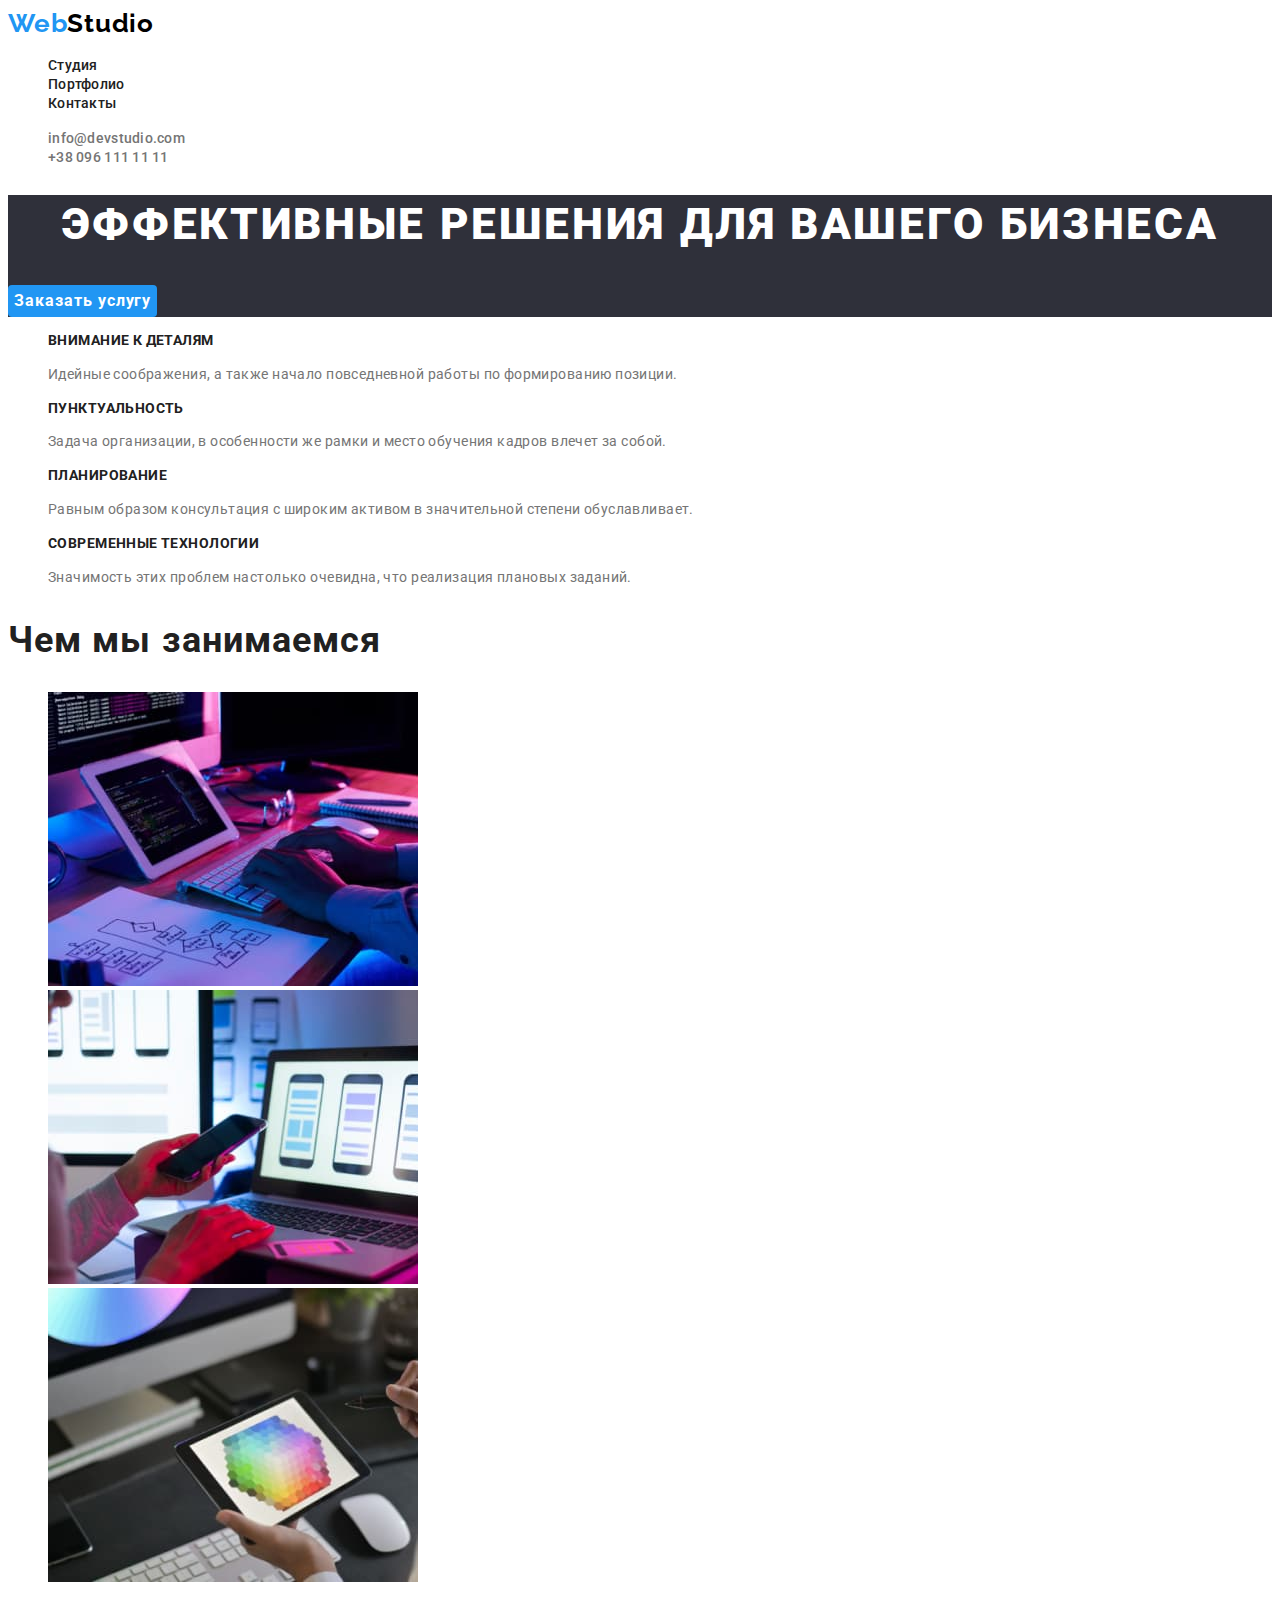
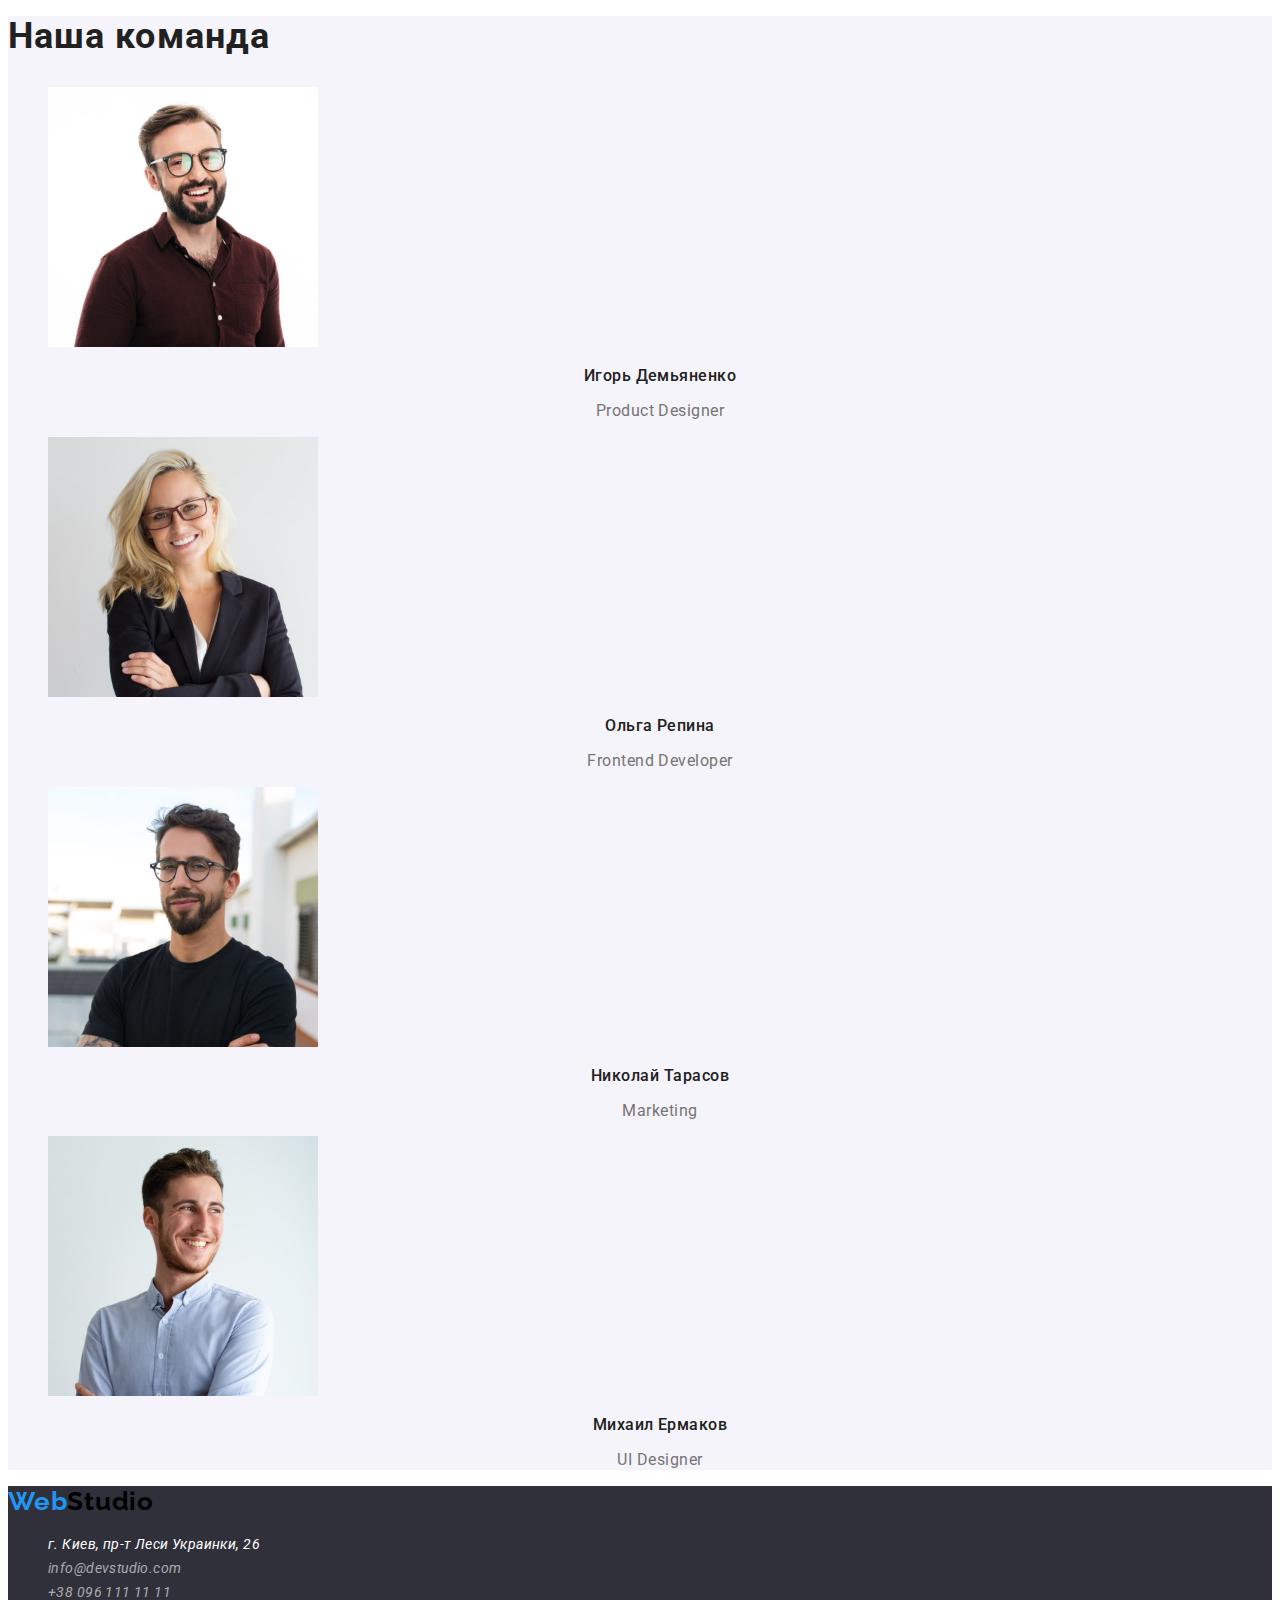
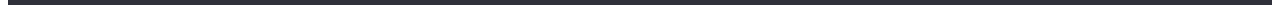
==== commit f0ca6060: "Добавил все стили" ====
--- a/index.html
+++ b/index.html
@@ -155,9 +155,13 @@
             >
           </li>
           <li>
-            <a class="contact-contact link" href="mailto:info@devstudio.com">info@devstudio.com</a>
+            <a class="сontact-information link" href="mailto:info@devstudio.com"
+              >info@devstudio.com</a
+            >
           </li>
-          <li><a class="contact-contact link" href="tel:+380961111111">+38 096 111 11 11</a></li>
+          <li>
+            <a class="сontact-information link" href="tel:+380961111111">+38 096 111 11 11</a>
+          </li>
         </ul>
       </address>
     </footer>
--- a/css/style.css
+++ b/css/style.css
@@ -1,94 +1,102 @@
+:root {
+  --primary-font-family: 'Roboto', sans-serif;
+  --secondary-font-family: 'Raleway', sans-serif;
+  --primary-text-color-theme-light: #212121;
+  --secondary-text-color-theme-light: #757575;
+  --text-and-background-color: #ffffff;
+  --accent-collor: #2196f3;
+}
+
+body {
+  font-family: var(--primary-font-family);
+  background: var(--text-and-background-color);
+}
+
 .list {
   list-style: none;
 }
 .link {
   text-decoration: none;
 }
+
 /* Шапка сайта */
+
 .header {
   /* position: absolute;
   width: 1600px;
   height: 80px;
   left: 0px;
   top: 0px; */
-
-  background: #ffffff;
 }
 
 .logo {
-  font-family: 'Raleway', sans-serif;
-  font-weight: bold;
+  font-family: var(--secondary-font-family);
+  font-weight: 700;
   font-size: 26px;
   line-height: 1.19;
   letter-spacing: 0.03em;
-
-  color: #2196f3;
-}
+  color: var(--accent-collor);
+}
+
 .logo-studio {
   color: #000000;
 }
+
 .nav-list-link {
-  font-family: 'Roboto', sans-serif;
   font-weight: 500;
   font-size: 14px;
   line-height: 1.14;
   letter-spacing: 0.02em;
-
-  color: #212121;
+  color: var(--primary-text-color-theme-light);
 }
 
 .nav-list-link:hover,
 .nav-list-link:focus {
-  color: #2196f3;
+  color: var(--accent-collor);
 }
 
 .contact-section {
-  font-family: 'Roboto', sans-serif;
   font-weight: 500;
   font-size: 14px;
   line-height: 1.14;
   letter-spacing: 0.02em;
-
-  color: #757575;
+  color: var(--secondary-text-color-theme-light);
 }
 
 .contact-section:hover,
 .contact-section:focus {
-  color: #2196f3;
-}
+  color: var(--accent-collor);
+}
+
 /* Конец шапки сайта */
-
 /* Начало секции Герой */
+
 .hero {
   /* position: absolute;
 width: 1600px;
 height: 60px;
 left: 0px;
 top: 80px; */
-
   background: #2f303a;
 }
+
 .title {
-  font-family: 'Roboto', sans-serif;
   font-weight: 900;
   font-size: 44px;
   line-height: 1.36;
   /* or 136% */
-
   text-align: center;
   letter-spacing: 0.06em;
   text-transform: uppercase;
-
-  color: #ffffff;
+  color: var(--text-and-background-color);
 }
 
 .modal-btn {
-  font-family: 'Roboto', sans-serif;
-  font-weight: bold;
+  font-family: var(--primary-font-family);
+  font-weight: 700;
   font-size: 16px;
   line-height: 1.87;
   /* identical to box height, or 187% */
-
   display: flex;
   align-items: center;
   text-align: center;
@@ -96,10 +104,10 @@
   cursor: pointer;
   border-style: none;
   border-radius: 4px;
-
-  color: #ffffff;
-  background: #2196f3;
-}
+  color: var(--text-and-background-color);
+  background: var(--accent-collor);
+}
+
 .modal-btn:hover,
 .modal-btn:focus {
   color: #188ce8;
@@ -108,82 +116,72 @@
 
 /* Конец секции герой */
 /* Начало секции чем мы занимаемся */
+
 .caption {
-  font-family: 'Roboto', sans-serif;
-  font-weight: bold;
+  font-weight: 700;
   font-size: 14px;
   line-height: 1.14;
   letter-spacing: 0.03em;
   text-transform: uppercase;
-
-  color: #212121;
+  color: var(--primary-text-color-theme-light);
 }
 
 .text {
-  font-family: 'Roboto', sans-serif;
-  font-weight: normal;
+  /* font-weight: 400; */
   font-size: 14px;
   line-height: 1.71;
   letter-spacing: 0.03em;
-
-  color: #757575;
+  color: var(--secondary-text-color-theme-light);
 }
 
 .section-heading {
-  font-family: 'Roboto', sans-serif;
-  font-weight: bold;
+  font-weight: 700;
   font-size: 36px;
   line-height: 1.16;
   /* text-align: center; */
   letter-spacing: 0.03em;
-
-  color: #212121;
-}
+  color: var(--primary-text-color-theme-light);
+}
+
 /* Конец секци чем мы занимаемся  */
 /* Начало секции наша команда */
+
 .profession {
   /* position: absolute;
   width: 1600px;
   height: 648px;
   left: 0px;
   top: 1449px; */
-
   background: #f5f4fa;
 }
 
 .team {
-  font-family: 'Roboto', sans-serif;
-  font-weight: bold;
+  font-weight: 700;
   font-size: 36px;
   line-height: 1.16;
   /* text-align: center; */
   letter-spacing: 0.03em;
-
-  color: #212121;
-}
+  color: var(--primary-text-color-theme-light);
+}
+
 .employee {
-  font-family: 'Roboto', sans-serif;
   font-weight: 500;
   font-size: 16px;
   line-height: 1.18;
   /* identical to box height */
-
-  text-align: center;
-  letter-spacing: 0.03em;
-
-  color: #212121;
-}
+  text-align: center;
+  letter-spacing: 0.03em;
+  color: var(--primary-text-color-theme-light);
+}
+
 .employee-profession {
-  font-family: 'Roboto', sans-serif;
-  font-weight: normal;
+  /* font-weight: 400; */
   font-size: 16px;
   line-height: 1.18;
   /* identical to box height */
-
-  text-align: center;
-  letter-spacing: 0.03em;
-
-  color: #757575;
+  text-align: center;
+  letter-spacing: 0.03em;
+  color: var(--secondary-text-color-theme-light);
 }
 
 /* Конец секции наша команда */
@@ -195,45 +193,47 @@
   height: 252px;
   left: 0px;
   top: 2097px; */
-
   background: #2f303a;
 }
 
 .contact {
-  font-family: 'Roboto', sans-serif;
-  font-weight: normal;
+  /* font-weight: 400; */
   font-size: 14px;
   line-height: 1.71;
   /* or 171% */
-
-  letter-spacing: 0.03em;
-
-  color: #ffffff;
-}
-.contact-contact {
-  font-family: 'Roboto', sans-serif;
-  font-weight: normal;
+  letter-spacing: 0.03em;
+  color: var(--text-and-background-color);
+}
+.contact:hover,
+.contact:focus {
+  color: var(-accent-collor);
+}
+
+.сontact-information {
+  /* font-weight: 400; */
   font-size: 14px;
   line-height: 1.71;
   /* or 171% */
-
-  letter-spacing: 0.03em;
-
+  letter-spacing: 0.03em;
   color: rgba(255, 255, 255, 0.6);
 }
+.сontact-information:hover,
+.сontact-information:focus {
+  color: var(--accent-collor);
+}
+
 /* Конец подвала */
 /* Начало секции портфолио */
+
 .portfolio-section {
   /* position: relative;
   width: 1600px;
   height: 1880px; */
-
-  background: #ffffff;
 }
 
 /* Оформление кнопок */
 .button {
-  font-family: 'Roboto', sans-serif;
+  font-family: var(--primary-font-family);
   font-weight: 500;
   font-size: 16px;
   line-height: 1.62;
@@ -241,20 +241,19 @@
   border-style: none;
   cursor: pointer;
   border-radius: 4px;
-
-  text-align: center;
-  letter-spacing: 0.03em;
-
-  color: #ffffff;
-  background: #2196f3;
-}
+  text-align: center;
+  letter-spacing: 0.03em;
+  color: var(--text-and-background-color);
+  background: var(--accent-collor);
+}
+
 .button:hover,
 .button:focus {
   color: #000;
 }
+
 .button-list {
-  font-family: 'Roboto', sans-serif;
-
+  font-family: var(--primary-font-family);
   font-weight: 500;
   font-size: 16px;
   line-height: 1.62;
@@ -262,38 +261,36 @@
   border-style: none;
   cursor: pointer;
   border-radius: 4px;
-
-  text-align: center;
-  letter-spacing: 0.03em;
-
-  color: #212121;
+  text-align: center;
+  letter-spacing: 0.03em;
+  color: var(--primary-text-color-theme-light);
   background: #f5f4fa;
 }
+
 .button-list:hover,
 .button-list:focus {
-  color: #2196f3;
-}
+  color: var(--accent-collor);
+}
+
 /* Конец оформления кнопок */
 /* Начало секции примеры работ */
+
 .subtitle {
-  font-family: 'Roboto', sans-serif;
-  font-weight: bold;
+  font-weight: 700;
   font-size: 18px;
-  line-height: 36px;
+  line-height: 2;
   /* identical to box height, or 200% */
-
   letter-spacing: 0.06em;
-
-  color: #212121;
-}
+  color: var(--primary-text-color-theme-light);
+}
+
 .tagline {
-  font-family: 'Roboto', sans-serif;
-  font-weight: normal;
-  font-size: 16px;
-  line-height: 30px;
+  /* font-weight: 400; */
+  font-size: 16px;
+  line-height: 1.87;
   /* identical to box height, or 187% */
-
-  letter-spacing: 0.03em;
-
-  color: #757575;
-}
+  letter-spacing: 0.03em;
+  color: var(--secondary-text-color-theme-light);
+}
+
+/* Конец секции примеры работ */
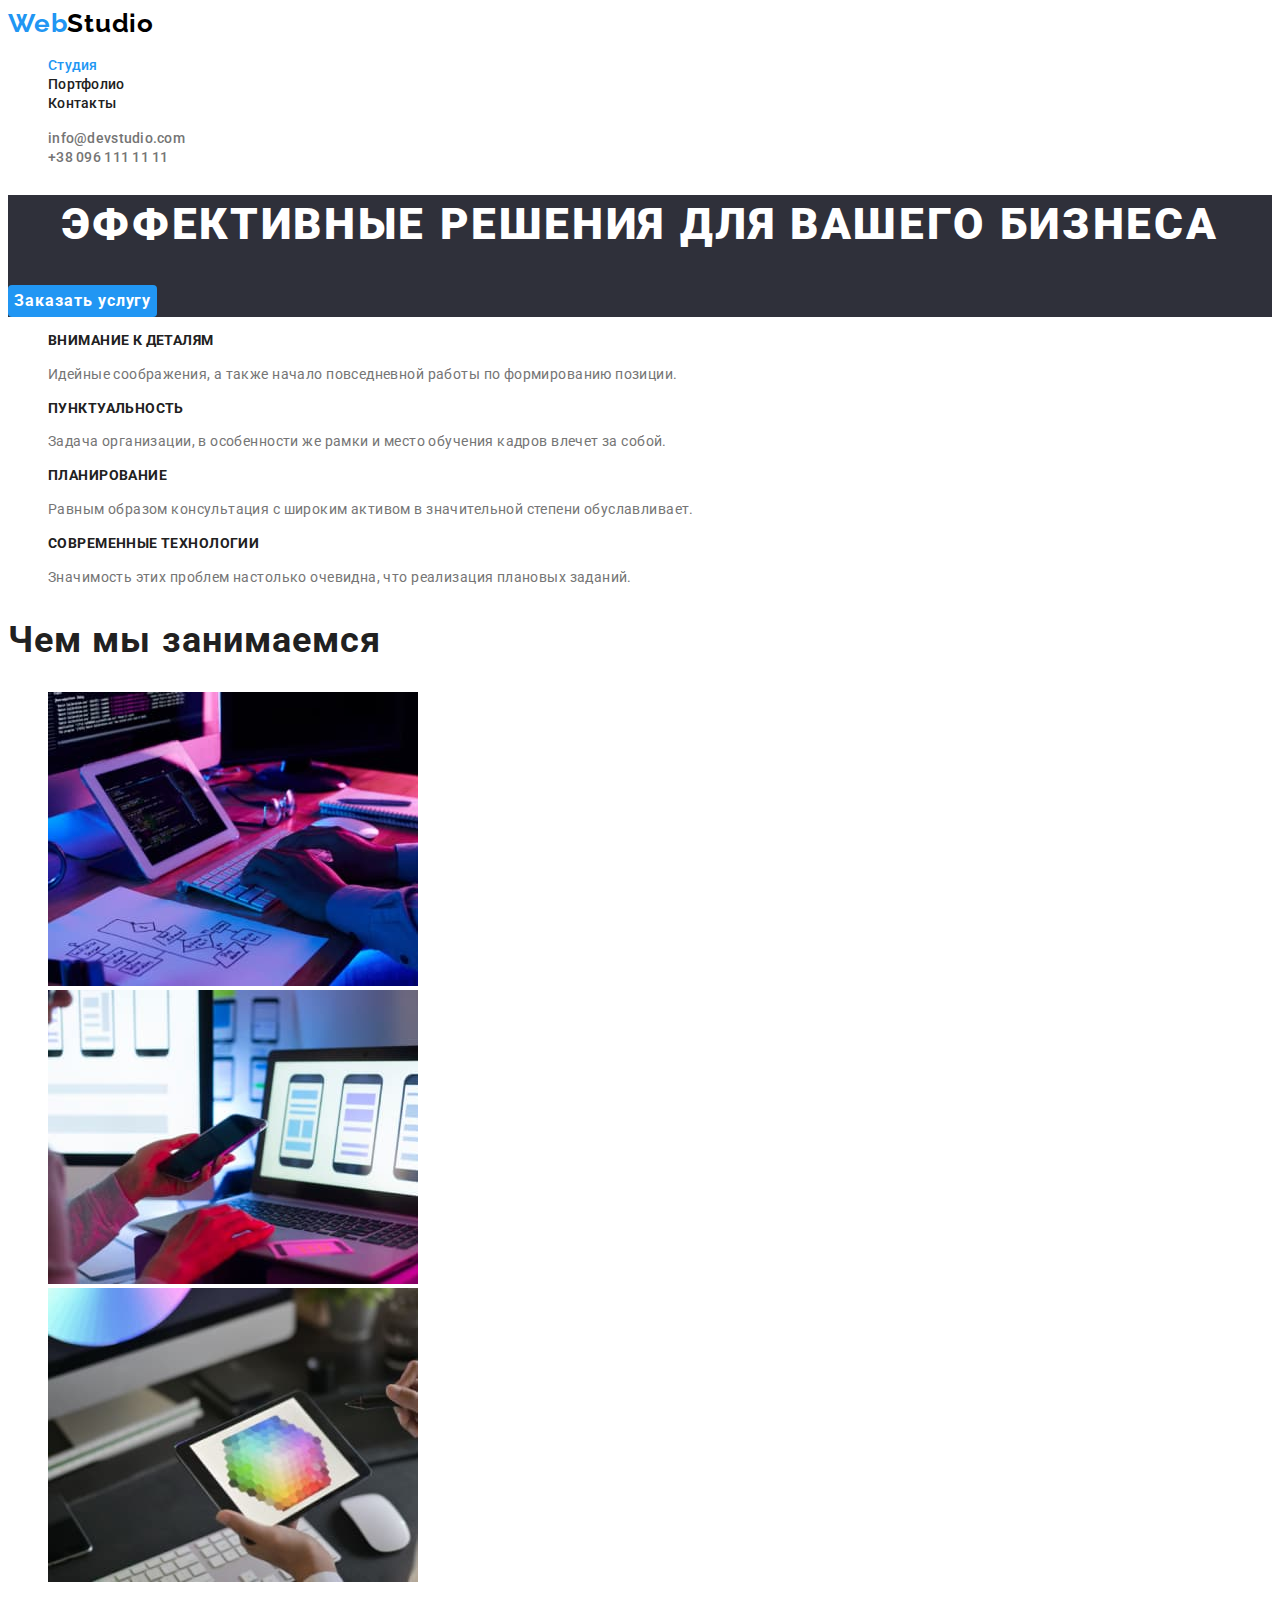
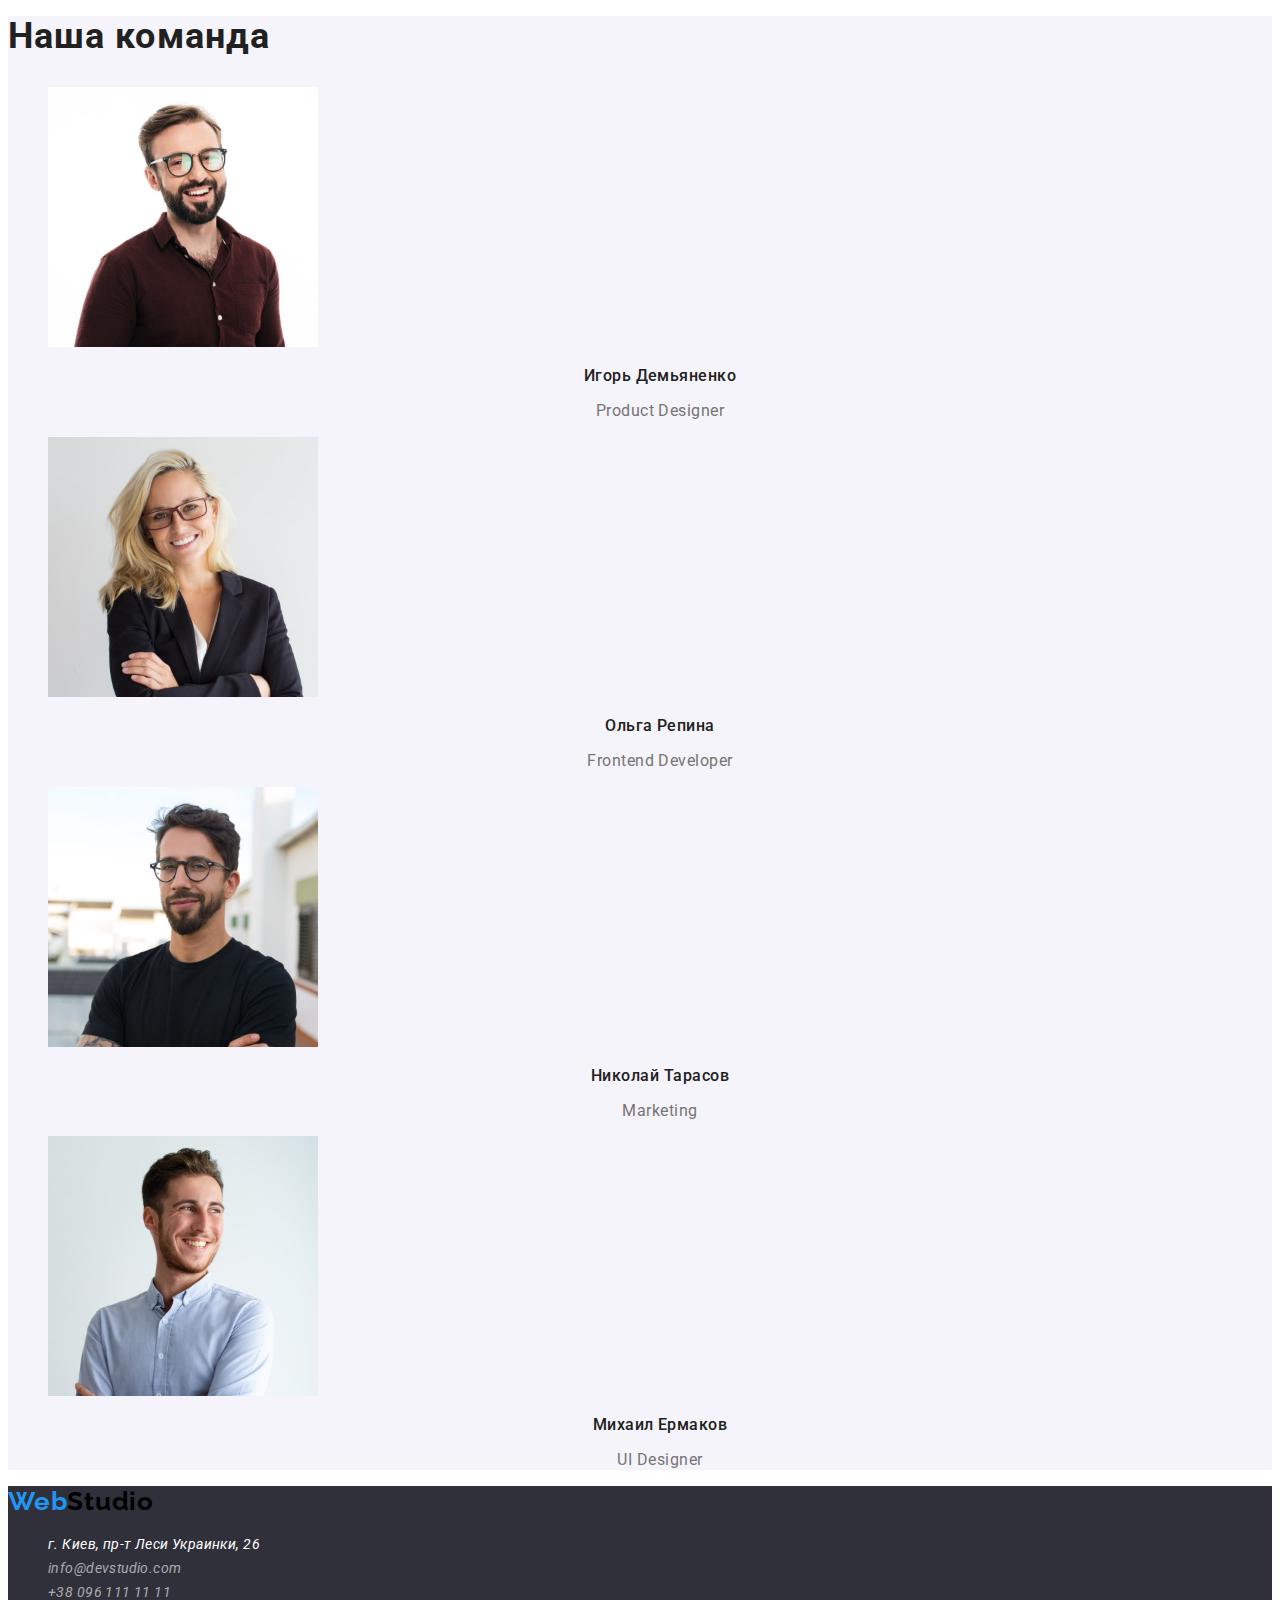
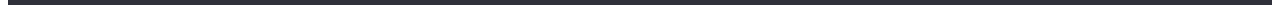
==== commit d6b80897: "изменил ссылку" ====
--- a/index.html
+++ b/index.html
@@ -17,10 +17,10 @@
   <body>
     <!-- Шапка сайта -->
     <header class="header">
-      <a class="link logo" href="/" lang="en">Web<span class="logo-studio">Studio</span></a>
+      <a class="link logo" href="./" lang="en">Web<span class="logo-studio">Studio</span></a>
       <nav class="navigation">
         <ul class="nav-list list">
-          <li><a class="nav-list-link link" href="index.html">Студия</a></li>
+          <li><a class="nav-list-link link active-page" href="index.html">Студия</a></li>
           <li><a class="nav-list-link link" href="portfolio.html">Портфолио</a></li>
           <li><a class="nav-list-link link" href="">Контакты</a></li>
         </ul>
--- a/css/style.css
+++ b/css/style.css
@@ -54,6 +54,9 @@
 .nav-list-link:focus {
   color: var(--accent-collor);
 }
+.active-page {
+  color: var(--accent-collor);
+}
 
 .contact-section {
   font-weight: 500;
@@ -206,7 +209,7 @@
 }
 .contact:hover,
 .contact:focus {
-  color: var(-accent-collor);
+  color: var(--accent-collor);
 }
 
 .сontact-information {
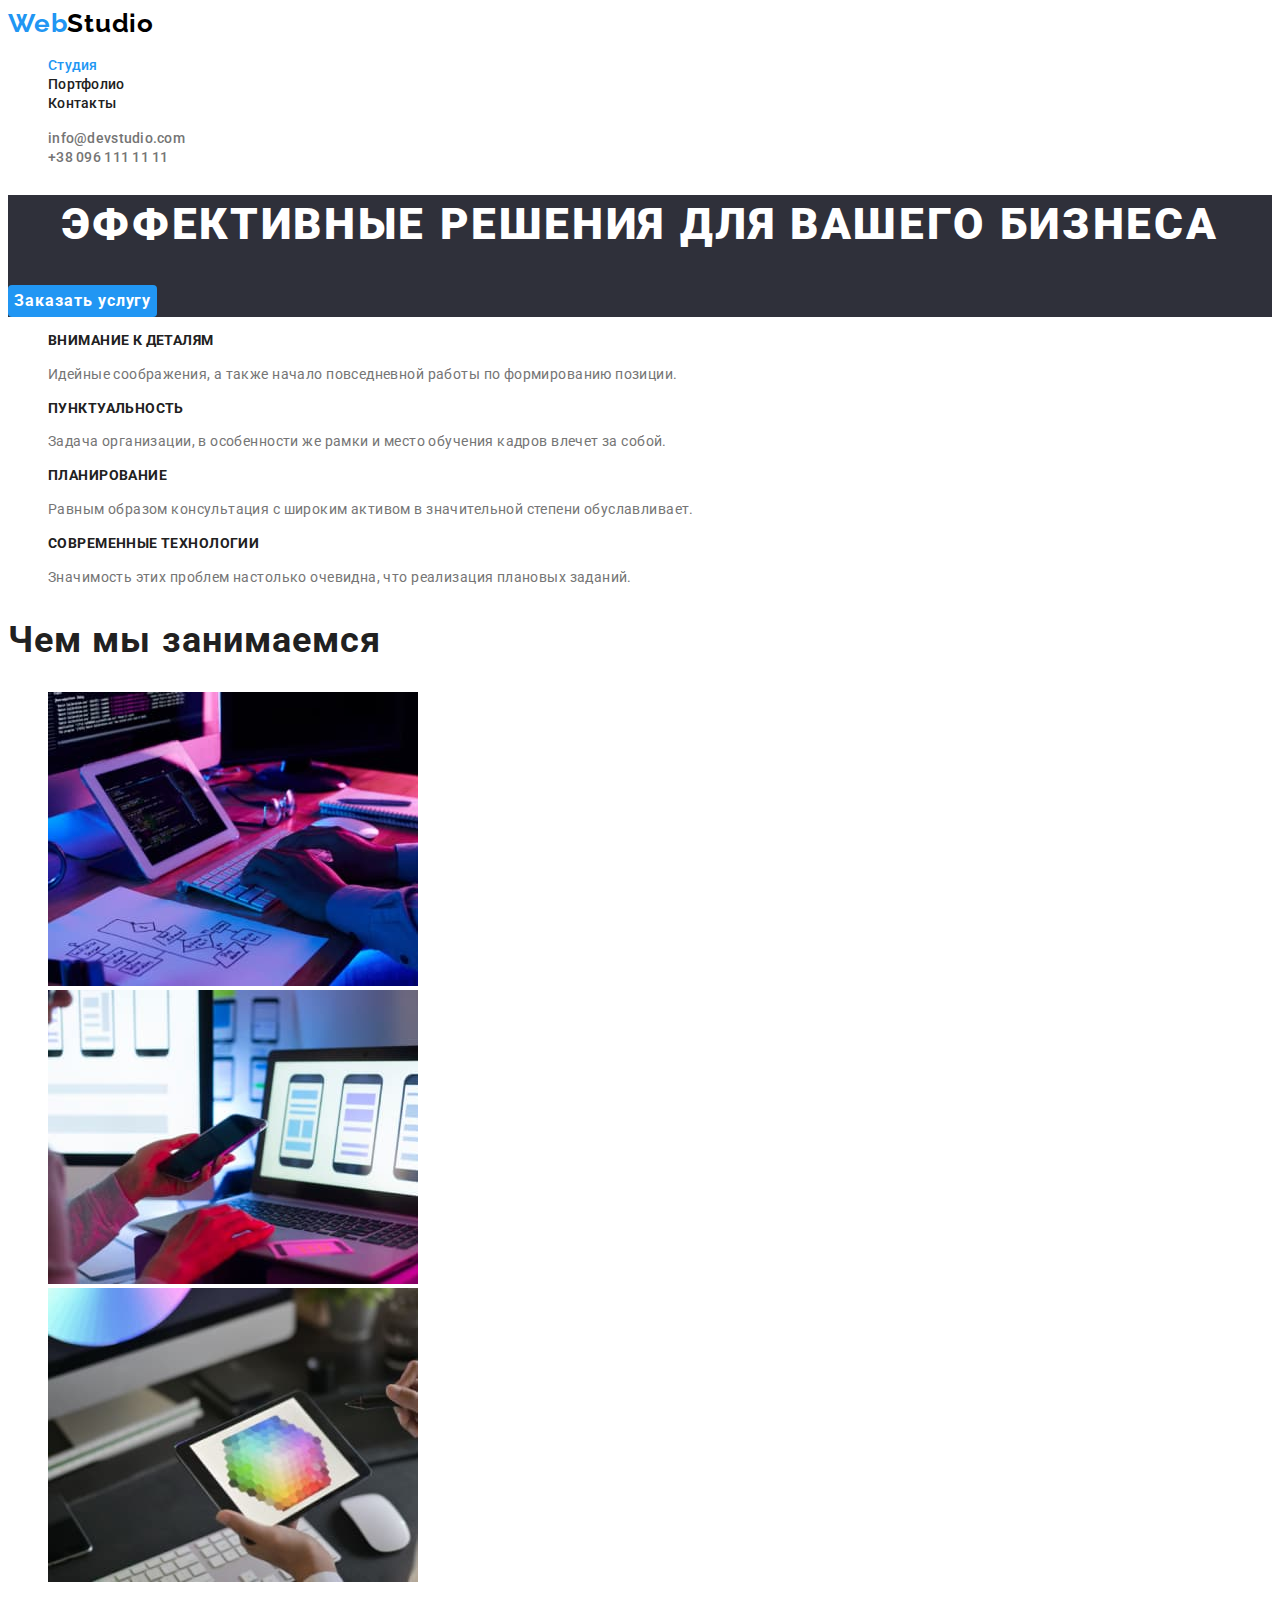
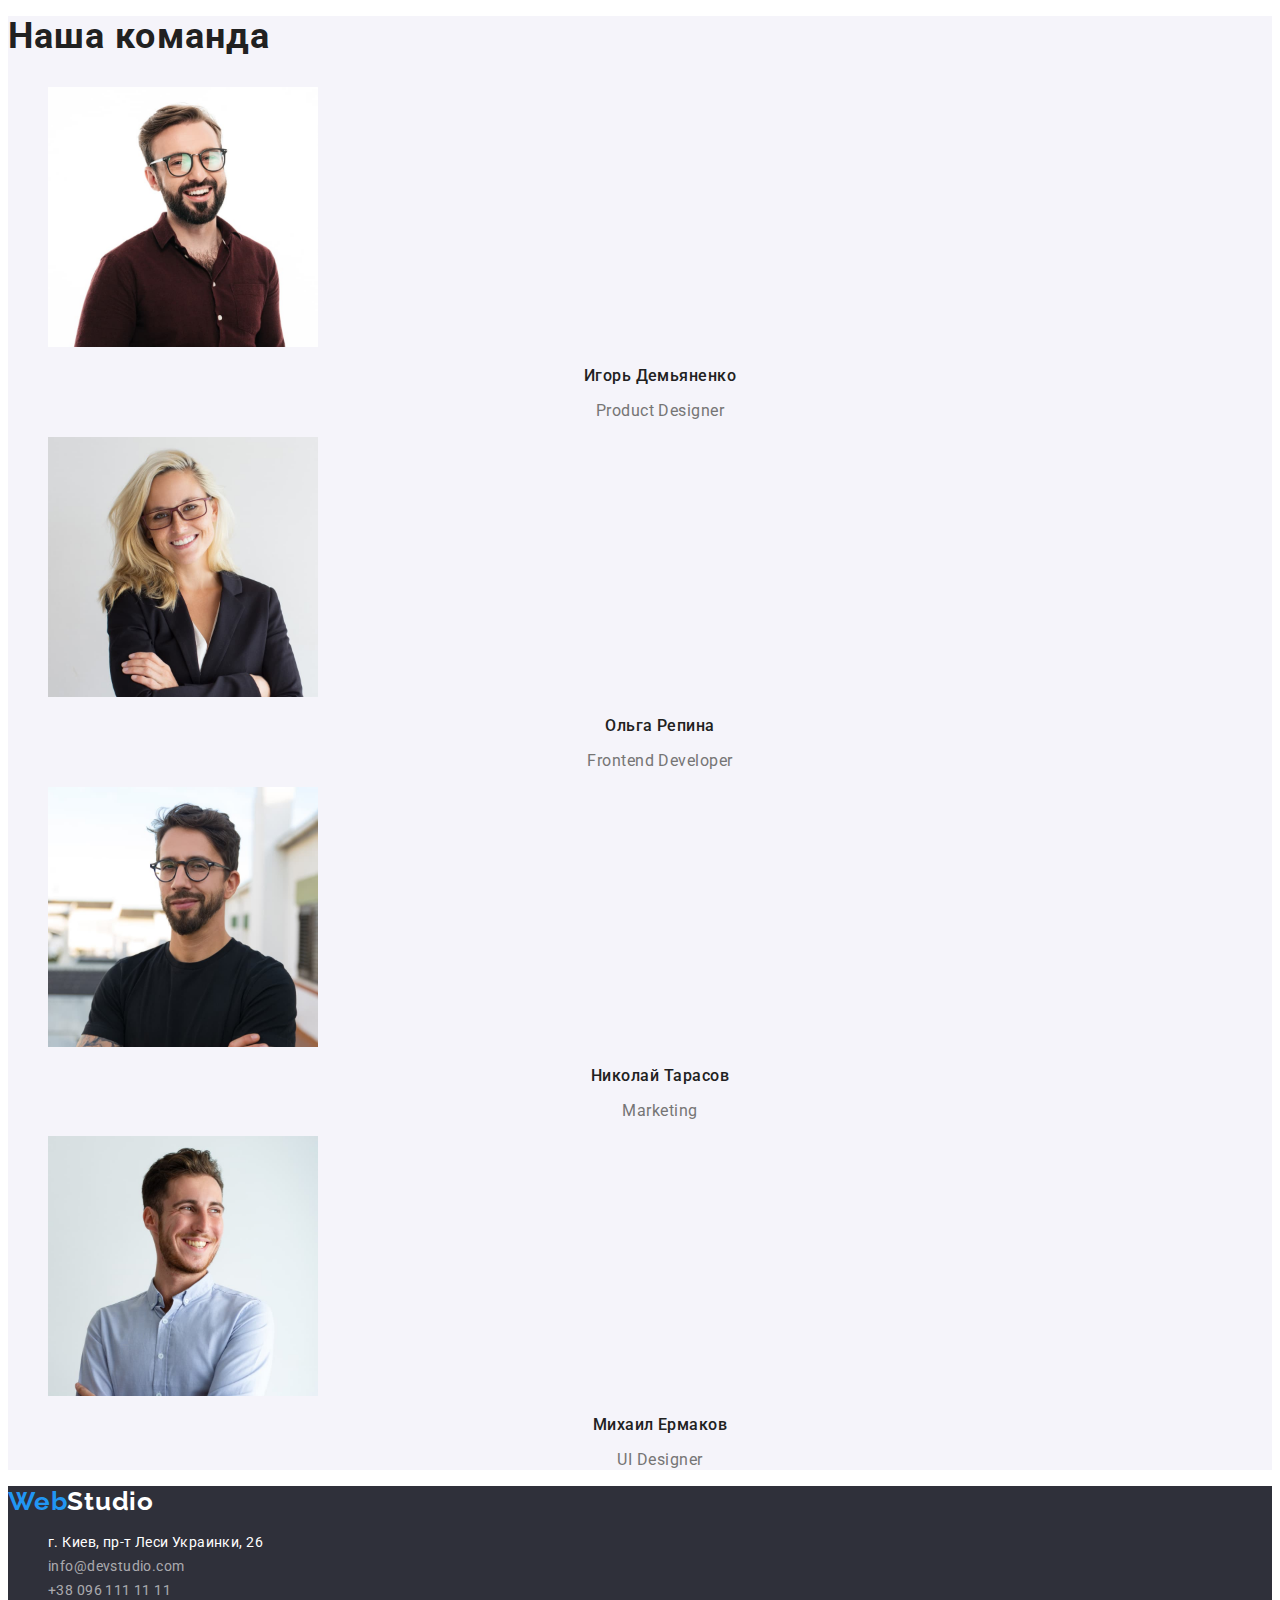
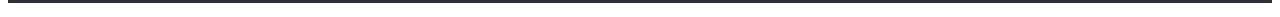
==== commit 4f6527e3: "Устранил все замечания (с10, коммент. удалил, цвет лого футер, ховер заказ услуги, стиль текста адре" ====
--- a/index.html
+++ b/index.html
@@ -146,8 +146,8 @@
     </main>
     <!--Подвал-->
     <footer class="footer">
-      <a class="link logo" href="/" lang="en">Web<span class="logo-studio">Studio</span></a>
-      <address class="c">
+      <a class="link logo" href="/" lang="en">Web<span class="footer-logo">Studio</span></a>
+      <address class="contact-section">
         <ul class="list">
           <li>
             <a class="contact link" href="г.Киев,пр-т-Леси-Украинки,26"
--- a/css/style.css
+++ b/css/style.css
@@ -10,6 +10,7 @@
 body {
   font-family: var(--primary-font-family);
   background: var(--text-and-background-color);
+  color: var(--primary-text-color-theme-light);
 }
 
 .list {
@@ -22,13 +23,7 @@
 /* Шапка сайта */
 
 .header {
-  /* position: absolute;
-  width: 1600px;
-  height: 80px;
-  left: 0px;
-  top: 0px; */
-}
-
+}
 .logo {
   font-family: var(--secondary-font-family);
   font-weight: 700;
@@ -75,11 +70,6 @@
 /* Начало секции Герой */
 
 .hero {
-  /* position: absolute;
-width: 1600px;
-height: 60px;
-left: 0px;
-top: 80px; */
   background: #2f303a;
 }
 
@@ -87,7 +77,6 @@
   font-weight: 900;
   font-size: 44px;
   line-height: 1.36;
-  /* or 136% */
   text-align: center;
   letter-spacing: 0.06em;
   text-transform: uppercase;
@@ -99,7 +88,6 @@
   font-weight: 700;
   font-size: 16px;
   line-height: 1.87;
-  /* identical to box height, or 187% */
   display: flex;
   align-items: center;
   text-align: center;
@@ -113,8 +101,7 @@
 
 .modal-btn:hover,
 .modal-btn:focus {
-  color: #188ce8;
-  /* color: #ffffff; */
+  background: #188ce8;
 }
 
 /* Конец секции герой */
@@ -126,11 +113,9 @@
   line-height: 1.14;
   letter-spacing: 0.03em;
   text-transform: uppercase;
-  color: var(--primary-text-color-theme-light);
 }
 
 .text {
-  /* font-weight: 400; */
   font-size: 14px;
   line-height: 1.71;
   letter-spacing: 0.03em;
@@ -141,20 +126,13 @@
   font-weight: 700;
   font-size: 36px;
   line-height: 1.16;
-  /* text-align: center; */
-  letter-spacing: 0.03em;
-  color: var(--primary-text-color-theme-light);
+  letter-spacing: 0.03em;
 }
 
 /* Конец секци чем мы занимаемся  */
 /* Начало секции наша команда */
 
 .profession {
-  /* position: absolute;
-  width: 1600px;
-  height: 648px;
-  left: 0px;
-  top: 1449px; */
   background: #f5f4fa;
 }
 
@@ -162,26 +140,20 @@
   font-weight: 700;
   font-size: 36px;
   line-height: 1.16;
-  /* text-align: center; */
-  letter-spacing: 0.03em;
-  color: var(--primary-text-color-theme-light);
+  letter-spacing: 0.03em;
 }
 
 .employee {
   font-weight: 500;
   font-size: 16px;
   line-height: 1.18;
-  /* identical to box height */
-  text-align: center;
-  letter-spacing: 0.03em;
-  color: var(--primary-text-color-theme-light);
+  text-align: center;
+  letter-spacing: 0.03em;
 }
 
 .employee-profession {
-  /* font-weight: 400; */
   font-size: 16px;
   line-height: 1.18;
-  /* identical to box height */
   text-align: center;
   letter-spacing: 0.03em;
   color: var(--secondary-text-color-theme-light);
@@ -191,19 +163,21 @@
 /* Начало подвала */
 
 .footer {
-  /* position: absolute;
-  width: 1600px;
-  height: 252px;
-  left: 0px;
-  top: 2097px; */
   background: #2f303a;
 }
 
+.footer-logo {
+  color: var(--text-and-background-color);
+}
+
+.contact-section {
+  font-family: var(--primary-font-family);
+}
 .contact {
-  /* font-weight: 400; */
+  font-style: normal;
+  font-weight: normal;
   font-size: 14px;
   line-height: 1.71;
-  /* or 171% */
   letter-spacing: 0.03em;
   color: var(--text-and-background-color);
 }
@@ -213,10 +187,10 @@
 }
 
 .сontact-information {
-  /* font-weight: 400; */
+  font-style: normal;
+  font-weight: normal;
   font-size: 14px;
   line-height: 1.71;
-  /* or 171% */
   letter-spacing: 0.03em;
   color: rgba(255, 255, 255, 0.6);
 }
@@ -229,9 +203,6 @@
 /* Начало секции портфолио */
 
 .portfolio-section {
-  /* position: relative;
-  width: 1600px;
-  height: 1880px; */
 }
 
 /* Оформление кнопок */
@@ -240,7 +211,6 @@
   font-weight: 500;
   font-size: 16px;
   line-height: 1.62;
-  /* identical to box height, or 162% */
   border-style: none;
   cursor: pointer;
   border-radius: 4px;
@@ -252,7 +222,7 @@
 
 .button:hover,
 .button:focus {
-  color: #000;
+  background: #188ce8;
 }
 
 .button-list {
@@ -260,13 +230,11 @@
   font-weight: 500;
   font-size: 16px;
   line-height: 1.62;
-  /* identical to box height, or 162% */
   border-style: none;
   cursor: pointer;
   border-radius: 4px;
   text-align: center;
   letter-spacing: 0.03em;
-  color: var(--primary-text-color-theme-light);
   background: #f5f4fa;
 }
 
@@ -282,16 +250,13 @@
   font-weight: 700;
   font-size: 18px;
   line-height: 2;
-  /* identical to box height, or 200% */
   letter-spacing: 0.06em;
   color: var(--primary-text-color-theme-light);
 }
 
 .tagline {
-  /* font-weight: 400; */
   font-size: 16px;
   line-height: 1.87;
-  /* identical to box height, or 187% */
   letter-spacing: 0.03em;
   color: var(--secondary-text-color-theme-light);
 }
